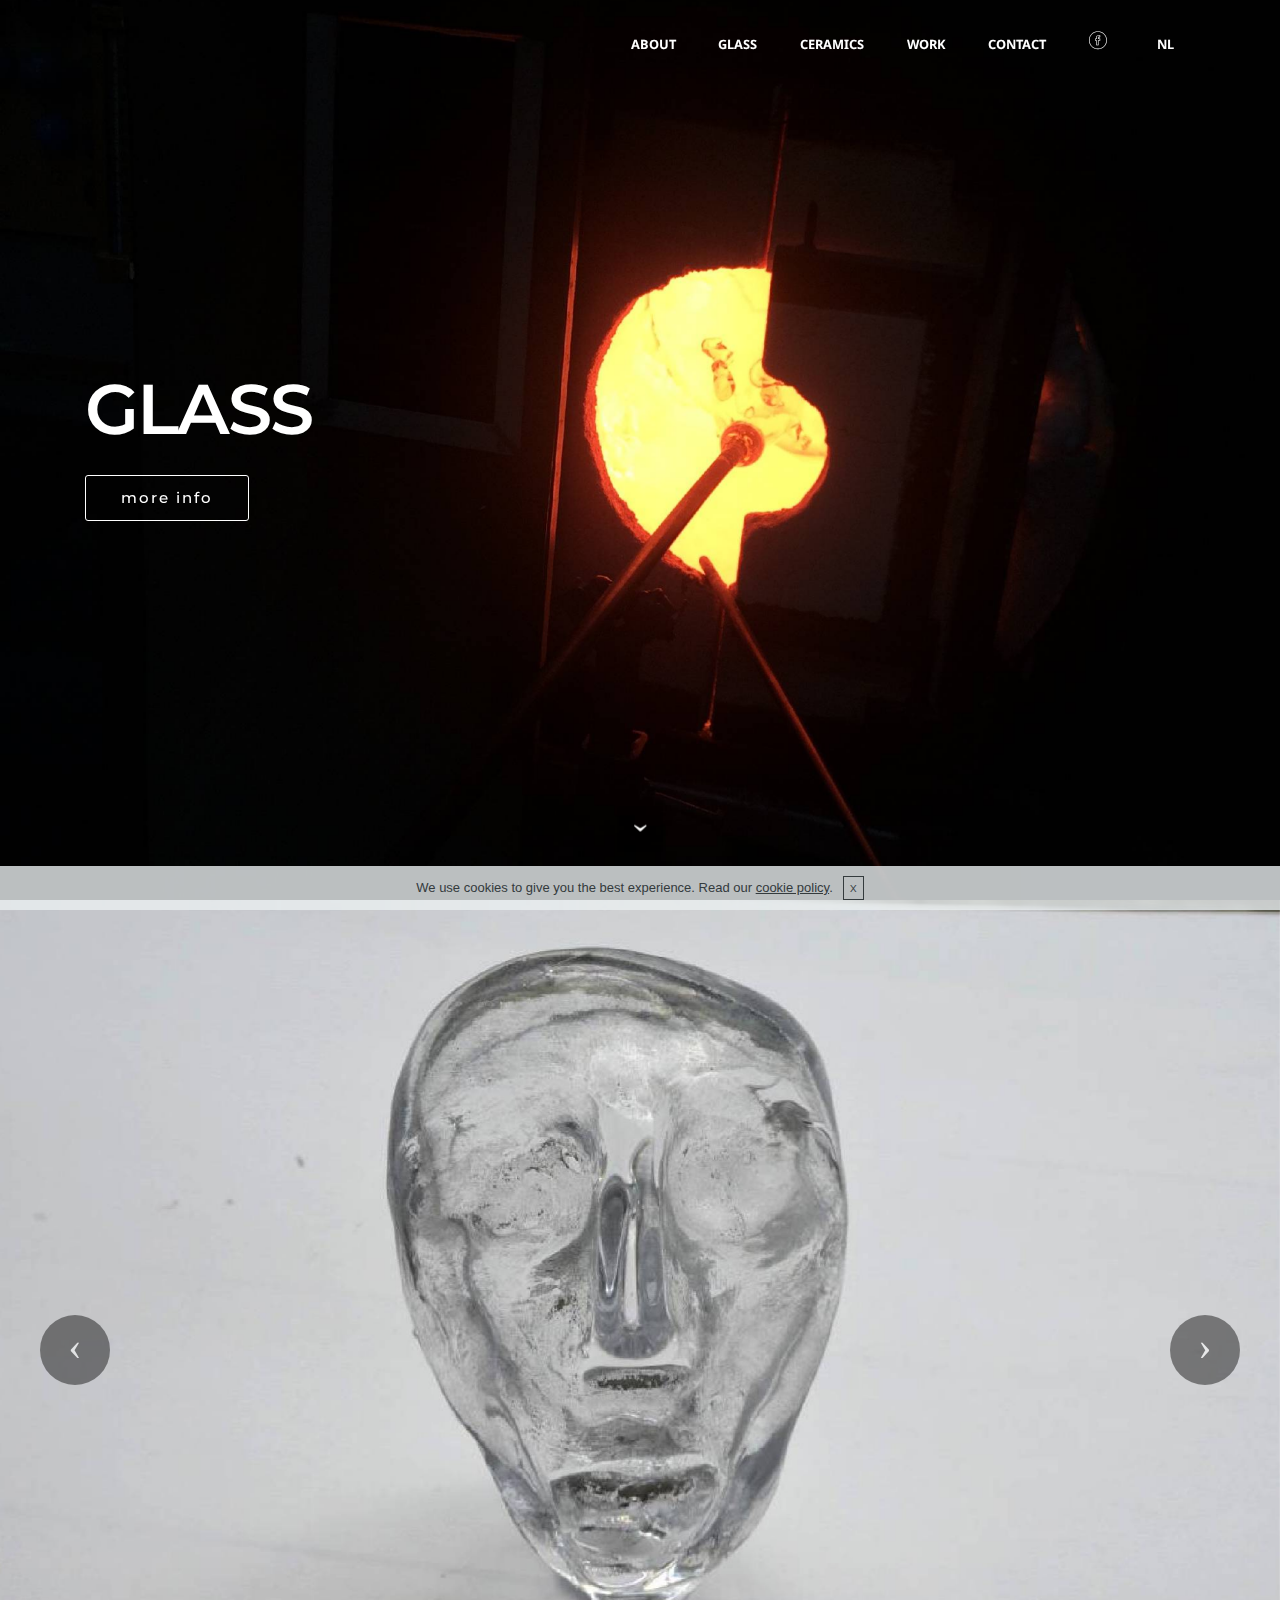
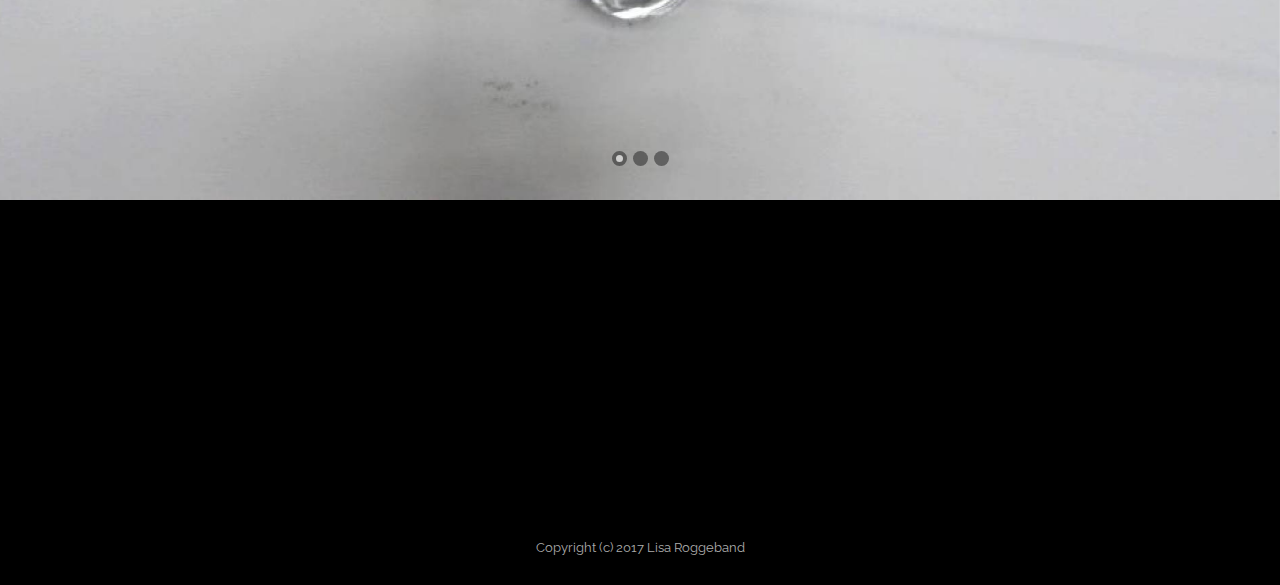
==== page1.html @ c5ff2f6d "create github pages" ====
<!DOCTYPE html>
<html>
<head>
  <!-- Site made with Mobirise Website Builder v3.12.1, https://mobirise.com -->
  <meta charset="UTF-8">
  <meta http-equiv="X-UA-Compatible" content="IE=edge">
  <meta name="generator" content="Mobirise v3.12.1, mobirise.com">
  <meta name="viewport" content="width=device-width, initial-scale=1">
  <link rel="shortcut icon" href="assets/images/logo-v12.png" type="image/x-icon">
  <meta name="description" content="GLASS , GLASBLOWN , MOUTHBLOW , HOT GLAS , COLD GLAS">
  <title>GLASS</title>
  <link rel="stylesheet" href="https://fonts.googleapis.com/css?family=Lora:400,700,400italic,700italic&amp;subset=latin">
  <link rel="stylesheet" href="https://fonts.googleapis.com/css?family=Montserrat:400,700">
  <link rel="stylesheet" href="https://fonts.googleapis.com/css?family=Raleway:100,100i,200,200i,300,300i,400,400i,500,500i,600,600i,700,700i,800,800i,900,900i">
  <link rel="stylesheet" href="assets/bootstrap-material-design-font/css/material.css">
  <link rel="stylesheet" href="assets/et-line-font-plugin/style.css">
  <link rel="stylesheet" href="assets/tether/tether.min.css">
  <link rel="stylesheet" href="assets/bootstrap/css/bootstrap.min.css">
  <link rel="stylesheet" href="assets/dropdown/css/style.css">
  <link rel="stylesheet" href="assets/animate.css/animate.min.css">
  <link rel="stylesheet" href="assets/socicon/css/styles.css">
  <link rel="stylesheet" href="assets/theme/css/style.css">
  <link rel="stylesheet" href="assets/mobirise/css/mbr-additional.css" type="text/css">
  
  
  
</head>
<body>

<!-- Google Analytics -->
<script>
  (function(i,s,o,g,r,a,m){i['GoogleAnalyticsObject']=r;i[r]=i[r]||function(){
  (i[r].q=i[r].q||[]).push(arguments)},i[r].l=1*new Date();a=s.createElement(o),
  m=s.getElementsByTagName(o)[0];a.async=1;a.src=g;m.parentNode.insertBefore(a,m)
  })(window,document,'script','https://www.google-analytics.com/analytics.js','ga');

  ga('create', 'UA-92955575-1', 'auto');
  ga('send', 'pageview');

</script>
<!-- /Google Analytics -->


<section id="menu-3">

    <nav class="navbar navbar-dropdown bg-color transparent navbar-fixed-top">
        <div class="container">

            <div class="mbr-table">
                
                <div class="mbr-table-cell">

                    <button class="navbar-toggler pull-xs-right hidden-md-up" type="button" data-toggle="collapse" data-target="#exCollapsingNavbar">
                        <div class="hamburger-icon"></div>
                    </button>

                    <ul class="nav-dropdown collapse pull-xs-right nav navbar-nav navbar-toggleable-sm" id="exCollapsingNavbar"><li class="nav-item"><a class="nav-link link" href="index.html">ABOUT</a></li><li class="nav-item"><a class="nav-link link" href="page1.html" aria-expanded="false">GLASS</a></li><li class="nav-item"><a class="nav-link link" href="page2.html" aria-expanded="false">CERAMICS</a></li><li class="nav-item"><a class="nav-link link" href="page3.html" aria-expanded="false">WORK</a></li><li class="nav-item"><a class="nav-link link" href="index.html#form1-2" aria-expanded="false">CONTACT</a></li><li class="nav-item"><a class="nav-link link" href="https://www.facebook.com/LisaRoggebandSculptures/" aria-expanded="false" target="_blank"><span class="etl-icon icon-facebook mbr-iconfont mbr-iconfont-btn"></span></a></li><li class="nav-item"><a class="nav-link link" href="https://lisarog.github.io/site07/page2.html" aria-expanded="false">NL</a></li></ul>
                    <button hidden="" class="navbar-toggler navbar-close" type="button" data-toggle="collapse" data-target="#exCollapsingNavbar">
                        <div class="close-icon"></div>
                    </button>

                </div>
            </div>

        </div>
    </nav>

</section>

<section class="engine"><a rel="external" href="https://mobirise.com">https://mobirise.com/</a></section><section class="mbr-section mbr-section-hero mbr-section-full mbr-parallax-background mbr-section-with-arrow mbr-after-navbar" id="header1-l" style="background-image: url(assets/images/img-2000x2666.jpg);">

    

    <div class="mbr-table-cell">

        <div class="container">
            <div class="row">
                <div class="mbr-section col-md-10">

                    <h1 class="mbr-section-title display-1">GLASS</h1>
                    
                    <div class="mbr-section-btn"> <a class="btn btn-lg btn-white btn-white-outline" href="page1.html#slider3-q">more info<br></a></div>
                </div>
            </div>
        </div>
    </div>

    <div class="mbr-arrow mbr-arrow-floating" aria-hidden="true"><a href="#slider3-q"><i class="mbr-arrow-icon"></i></a></div>

</section>

<section class="mbr-slider mbr-section mbr-section__container carousel slide mbr-section-nopadding" data-ride="carousel" data-keyboard="false" data-wrap="true" data-pause="false" data-interval="5000" id="slider3-q">
    <div>
        <div>
            <div>
                <ol class="carousel-indicators">
                    <li data-app-prevent-settings="" data-target="#slider3-q" data-slide-to="0" class="active"></li><li data-app-prevent-settings="" data-target="#slider3-q" class="" data-slide-to="1"></li><li data-app-prevent-settings="" data-target="#slider3-q" data-slide-to="2"></li>
                </ol>
                <div class="carousel-inner" role="listbox">
                    <div class="mbr-section mbr-section-hero carousel-item dark center mbr-section-full active" data-bg-video-slide="false" style="background-image: url(assets/images/lisa-roggeband-7-1089x722-2000x1325.jpg);">
                        <div class="mbr-table-cell">
                            
                            <div class="container-slide container">
                                
                                <div class="row">
                                    <div class="col-md-8 col-md-offset-1">
                                        
                                        

                                        
                                    </div>
                                </div>
                            </div>
                        </div>
                    </div><div class="mbr-section mbr-section-hero carousel-item dark center mbr-section-full" data-bg-video-slide="false" style="background-image: url(assets/images/lisa-roggeband-9-1089x722-2000x1325.jpg);">
                        <div class="mbr-table-cell">
                            
                            <div class="container-slide container">
                                
                                <div class="row">
                                    <div class="col-md-8 col-md-offset-1">
                                        
                                        

                                        
                                    </div>
                                </div>
                            </div>
                        </div>
                    </div><div class="mbr-section mbr-section-hero carousel-item dark center mbr-section-full" data-bg-video-slide="false" style="background-image: url(assets/images/lisa-roggeband-8-1089x722-2000x1325.jpg);">
                        <div class="mbr-table-cell">
                            
                            <div class="container-slide container">
                                
                                <div class="row">
                                    <div class="col-md-8 col-md-offset-1">
                                        
                                        

                                        
                                    </div>
                                </div>
                            </div>
                        </div>
                    </div>
                </div>

                <a data-app-prevent-settings="" class="left carousel-control" role="button" data-slide="prev" href="#slider3-q">
                    <span class="icon-prev" aria-hidden="true"></span>
                    <span class="sr-only">Previous</span>
                </a>
                <a data-app-prevent-settings="" class="right carousel-control" role="button" data-slide="next" href="#slider3-q">
                    <span class="icon-next" aria-hidden="true"></span>
                    <span class="sr-only">Next</span>
                </a>
            </div>
        </div>
    </div>
</section>

<section class="mbr-section mbr-section-md-padding" id="social-buttons3-s" style="background-color: rgb(0, 0, 0); padding-top: 90px; padding-bottom: 90px;">
    
    <div class="container">
        <div class="row">
            <div class="col-md-8 col-md-offset-2 text-xs-center">
                <h3 class="mbr-section-title display-2">SHARE THIS PAGE!</h3>
                <div>

                  <div class="mbr-social-likes" data-counters="false">
                    <span class="btn btn-social facebook" title="Share link on Facebook">
                        <i class="socicon socicon-facebook"></i>
                    </span>
                    <span class="btn btn-social twitter" title="Share link on Twitter">
                        <i class="socicon socicon-twitter"></i>
                    </span>
                    <span class="btn btn-social plusone" title="Share link on Google+">
                        <i class="socicon socicon-googleplus"></i>
                    </span>
                    
                    
                  </div>

                </div>
            </div>
        </div>
    </div>
</section>

<footer class="mbr-small-footer mbr-section mbr-section-nopadding" id="footer1-12" style="background-color: rgb(0, 0, 0); padding-top: 1.75rem; padding-bottom: 1.75rem;">
    
    <div class="container">
        <p class="text-xs-center">Copyright (c) 2017 Lisa Roggeband</p>
    </div>
</footer>


  <script src="assets/web/assets/jquery/jquery.min.js"></script>
  <script src="assets/tether/tether.min.js"></script>
  <script src="assets/bootstrap/js/bootstrap.min.js"></script>
  <script src="assets/smooth-scroll/smooth-scroll.js"></script>
  <script src="assets/cookies-alert-plugin/cookies-alert-core.js"></script>
  <script src="assets/cookies-alert-plugin/cookies-alert-script.js"></script>
  <script src="assets/dropdown/js/script.min.js"></script>
  <script src="assets/touch-swipe/jquery.touch-swipe.min.js"></script>
  <script src="assets/viewport-checker/jquery.viewportchecker.js"></script>
  <script src="assets/jarallax/jarallax.js"></script>
  <script src="assets/bootstrap-carousel-swipe/bootstrap-carousel-swipe.js"></script>
  <script src="assets/social-likes/social-likes.js"></script>
  <script src="assets/theme/js/script.js"></script>
  
  
  <input name="animation" type="hidden">
  <input name="cookieData" type="hidden" data-cookie-text="We use cookies to give you the best experience. Read our <a href='privacy.html'>cookie policy</a>.">
  </body>
</html>
---- assets/bootstrap-material-design-font/css/material.css ----
@font-face {
  font-family: 'Material-Design-Icons';
  src: url('../fonts/Material-Design-Icons.eot?3ocs8m');
  src: url('../fonts/Material-Design-Icons.eot?#iefix3ocs8m') format('embedded-opentype'), url('../fonts/Material-Design-Icons.woff?3ocs8m') format('woff'), url('../fonts/Material-Design-Icons.ttf?3ocs8m') format('truetype'), url('../fonts/Material-Design-Icons.svg?3ocs8m#Material-Design-Icons') format('svg');
  font-weight: normal;
  font-style: normal;
}
[class^="mdi-"],
[class*="mdi-"] {
  speak: none;
  display: inline-block;
  font-style: normal;
  font-variant:normal;
  font-weight:normal;
  /*font-size:24px;*/
  line-height:1;
  font-family:'Material-Design-Icons' !important;
  text-rendering: auto;
  
  -webkit-font-smoothing: antialiased;
  -moz-osx-font-smoothing: grayscale;
  -webkit-transform: translate(0, 0);
      -ms-transform: translate(0, 0);
          transform: translate(0, 0);
}
[class^="mdi-"]:before,
[class*="mdi-"]:before {
  display: inline-block;
  speak: none;
  text-decoration: inherit;
}
[class^="mdi-"].pull-left,
[class*="mdi-"].pull-left {
  margin-right: .3em;
}
[class^="mdi-"].pull-right,
[class*="mdi-"].pull-right {
  margin-left: .3em;
}
[class^="mdi-"].mdi-lg:before,
[class*="mdi-"].mdi-lg:before,
[class^="mdi-"].mdi-lg:after,
[class*="mdi-"].mdi-lg:after {
  font-size: 1.33333333em;
  line-height: 0.75em;
  vertical-align: -15%;
}
[class^="mdi-"].mdi-2x:before,
[class*="mdi-"].mdi-2x:before,
[class^="mdi-"].mdi-2x:after,
[class*="mdi-"].mdi-2x:after {
  font-size: 2em;
}
[class^="mdi-"].mdi-3x:before,
[class*="mdi-"].mdi-3x:before,
[class^="mdi-"].mdi-3x:after,
[class*="mdi-"].mdi-3x:after {
  font-size: 3em;
}
[class^="mdi-"].mdi-4x:before,
[class*="mdi-"].mdi-4x:before,
[class^="mdi-"].mdi-4x:after,
[class*="mdi-"].mdi-4x:after {
  font-size: 4em;
}
[class^="mdi-"].mdi-5x:before,
[class*="mdi-"].mdi-5x:before,
[class^="mdi-"].mdi-5x:after,
[class*="mdi-"].mdi-5x:after {
  font-size: 5em;
}
[class^="mdi-device-signal-cellular-"]:after,
[class^="mdi-device-battery-"]:after,
[class^="mdi-device-battery-charging-"]:after,
[class^="mdi-device-signal-cellular-connected-no-internet-"]:after,
[class^="mdi-device-signal-wifi-"]:after,
[class^="mdi-device-signal-wifi-statusbar-not-connected"]:after,
.mdi-device-network-wifi:after {
  opacity: .3;
  position: absolute;
  left: 0;
  top: 0;
  z-index: 1;
  display: inline-block;
  speak: none;
  text-decoration: inherit;
}
[class^="mdi-device-signal-cellular-"]:after {
  content: "\e758";
}
[class^="mdi-device-battery-"]:after {
  content: "\e735";
}
[class^="mdi-device-battery-charging-"]:after {
  content: "\e733";
}
[class^="mdi-device-signal-cellular-connected-no-internet-"]:after {
  content: "\e75d";
}
[class^="mdi-device-signal-wifi-"]:after,
.mdi-device-network-wifi:after {
  content: "\e765";
}
[class^="mdi-device-signal-wifi-statusbasr-not-connected"]:after {
  content: "\e8f7";
}
.mdi-device-signal-cellular-off:after,
.mdi-device-signal-cellular-null:after,
.mdi-device-signal-cellular-no-sim:after,
.mdi-device-signal-wifi-off:after,
.mdi-device-signal-wifi-4-bar:after,
.mdi-device-signal-cellular-4-bar:after,
.mdi-device-battery-alert:after,
.mdi-device-signal-cellular-connected-no-internet-4-bar:after,
.mdi-device-battery-std:after,
.mdi-device-battery-full .mdi-device-battery-unknown:after {
  content: "";
}
.mdi-fw {
  width: 1.28571429em;
  text-align: center;
}
.mdi-ul {
  padding-left: 0;
  margin-left: 2.14285714em;
  list-style-type: none;
}
.mdi-ul > li {
  position: relative;
}
.mdi-li {
  position: absolute;
  left: -2.14285714em;
  width: 2.14285714em;
  top: 0.14285714em;
  text-align: center;
}
.mdi-li.mdi-lg {
  left: -1.85714286em;
}
.mdi-border {
  padding: .2em .25em .15em;
  border: solid 0.08em #eeeeee;
  border-radius: .1em;
}
.mdi-spin {
  -webkit-animation: mdi-spin 2s infinite linear;
  animation: mdi-spin 2s infinite linear;
  -webkit-transform-origin: 50% 50%;
  -ms-transform-origin: 50% 50%;
      transform-origin: 50% 50%;
}
.mdi-pulse {
  -webkit-animation: mdi-spin 1s steps(8) infinite;
  animation: mdi-spin 1s steps(8) infinite;
  -webkit-transform-origin: 50% 50%;
  -ms-transform-origin: 50% 50%;
      transform-origin: 50% 50%;
}
@-webkit-keyframes mdi-spin {
  0% {
    -webkit-transform: rotate(0deg);
    transform: rotate(0deg);
  }
  100% {
    -webkit-transform: rotate(359deg);
    transform: rotate(359deg);
  }
}
@keyframes mdi-spin {
  0% {
    -webkit-transform: rotate(0deg);
    transform: rotate(0deg);
  }
  100% {
    -webkit-transform: rotate(359deg);
    transform: rotate(359deg);
  }
}
.mdi-rotate-90 {
  filter: progid:DXImageTransform.Microsoft.BasicImage(rotation=1);
  -webkit-transform: rotate(90deg);
  -ms-transform: rotate(90deg);
  transform: rotate(90deg);
}
.mdi-rotate-180 {
  filter: progid:DXImageTransform.Microsoft.BasicImage(rotation=2);
  -webkit-transform: rotate(180deg);
  -ms-transform: rotate(180deg);
  transform: rotate(180deg);
}
.mdi-rotate-270 {
  filter: progid:DXImageTransform.Microsoft.BasicImage(rotation=3);
  -webkit-transform: rotate(270deg);
  -ms-transform: rotate(270deg);
  transform: rotate(270deg);
}
.mdi-flip-horizontal {
  filter: progid:DXImageTransform.Microsoft.BasicImage(rotation=0, mirror=1);
  -webkit-transform: scale(-1, 1);
  -ms-transform: scale(-1, 1);
  transform: scale(-1, 1);
}
.mdi-flip-vertical {
  filter: progid:DXImageTransform.Microsoft.BasicImage(rotation=2, mirror=1);
  -webkit-transform: scale(1, -1);
  -ms-transform: scale(1, -1);
  transform: scale(1, -1);
}
:root .mdi-rotate-90,
:root .mdi-rotate-180,
:root .mdi-rotate-270,
:root .mdi-flip-horizontal,
:root .mdi-flip-vertical {
  -webkit-filter: none;
          filter: none;
}
.mdi-stack {
  position: relative;
  display: inline-block;
  width: 2em;
  height: 2em;
  line-height: 2em;
  vertical-align: middle;
}
.mdi-stack-1x,
.mdi-stack-2x {
  position: absolute;
  left: 0;
  width: 100%;
  text-align: center;
}
.mdi-stack-1x {
  line-height: inherit;
}
.mdi-stack-2x {
  font-size: 2em;
}
.mdi-inverse {
  color: #ffffff;
}
/* Start Icons */
.mdi-action-3d-rotation:before {
  content: "\e600";
}
.mdi-action-accessibility:before {
  content: "\e601";
}
.mdi-action-account-balance-wallet:before {
  content: "\e602";
}
.mdi-action-account-balance:before {
  content: "\e603";
}
.mdi-action-account-box:before {
  content: "\e604";
}
.mdi-action-account-child:before {
  content: "\e605";
}
.mdi-action-account-circle:before {
  content: "\e606";
}
.mdi-action-add-shopping-cart:before {
  content: "\e607";
}
.mdi-action-alarm-add:before {
  content: "\e608";
}
.mdi-action-alarm-off:before {
  content: "\e609";
}
.mdi-action-alarm-on:before {
  content: "\e60a";
}
.mdi-action-alarm:before {
  content: "\e60b";
}
.mdi-action-android:before {
  content: "\e60c";
}
.mdi-action-announcement:before {
  content: "\e60d";
}
.mdi-action-aspect-ratio:before {
  content: "\e60e";
}
.mdi-action-assessment:before {
  content: "\e60f";
}
.mdi-action-assignment-ind:before {
  content: "\e610";
}
.mdi-action-assignment-late:before {
  content: "\e611";
}
.mdi-action-assignment-return:before {
  content: "\e612";
}
.mdi-action-assignment-returned:before {
  content: "\e613";
}
.mdi-action-assignment-turned-in:before {
  content: "\e614";
}
.mdi-action-assignment:before {
  content: "\e615";
}
.mdi-action-autorenew:before {
  content: "\e616";
}
.mdi-action-backup:before {
  content: "\e617";
}
.mdi-action-book:before {
  content: "\e618";
}
.mdi-action-bookmark-outline:before {
  content: "\e619";
}
.mdi-action-bookmark:before {
  content: "\e61a";
}
.mdi-action-bug-report:before {
  content: "\e61b";
}
.mdi-action-cached:before {
  content: "\e61c";
}
.mdi-action-check-circle:before {
  content: "\e61d";
}
.mdi-action-class:before {
  content: "\e61e";
}
.mdi-action-credit-card:before {
  content: "\e61f";
}
.mdi-action-dashboard:before {
  content: "\e620";
}
.mdi-action-delete:before {
  content: "\e621";
}
.mdi-action-description:before {
  content: "\e622";
}
.mdi-action-dns:before {
  content: "\e623";
}
.mdi-action-done-all:before {
  content: "\e624";
}
.mdi-action-done:before {
  content: "\e625";
}
.mdi-action-event:before {
  content: "\e626";
}
.mdi-action-exit-to-app:before {
  content: "\e627";
}
.mdi-action-explore:before {
  content: "\e628";
}
.mdi-action-extension:before {
  content: "\e629";
}
.mdi-action-face-unlock:before {
  content: "\e62a";
}
.mdi-action-favorite-outline:before {
  content: "\e62b";
}
.mdi-action-favorite:before {
  content: "\e62c";
}
.mdi-action-find-in-page:before {
  content: "\e62d";
}
.mdi-action-find-replace:before {
  content: "\e62e";
}
.mdi-action-flip-to-back:before {
  content: "\e62f";
}
.mdi-action-flip-to-front:before {
  content: "\e630";
}
.mdi-action-get-app:before {
  content: "\e631";
}
.mdi-action-grade:before {
  content: "\e632";
}
.mdi-action-group-work:before {
  content: "\e633";
}
.mdi-action-help:before {
  content: "\e634";
}
.mdi-action-highlight-remove:before {
  content: "\e635";
}
.mdi-action-history:before {
  content: "\e636";
}
.mdi-action-home:before {
  content: "\e637";
}
.mdi-action-https:before {
  content: "\e638";
}
.mdi-action-info-outline:before {
  content: "\e639";
}
.mdi-action-info:before {
  content: "\e63a";
}
.mdi-action-input:before {
  content: "\e63b";
}
.mdi-action-invert-colors:before {
  content: "\e63c";
}
.mdi-action-label-outline:before {
  content: "\e63d";
}
.mdi-action-label:before {
  content: "\e63e";
}
.mdi-action-language:before {
  content: "\e63f";
}
.mdi-action-launch:before {
  content: "\e640";
}
.mdi-action-list:before {
  content: "\e641";
}
.mdi-action-lock-open:before {
  content: "\e642";
}
.mdi-action-lock-outline:before {
  content: "\e643";
}
.mdi-action-lock:before {
  content: "\e644";
}
.mdi-action-loyalty:before {
  content: "\e645";
}
.mdi-action-markunread-mailbox:before {
  content: "\e646";
}
.mdi-action-note-add:before {
  content: "\e647";
}
.mdi-action-open-in-browser:before {
  content: "\e648";
}
.mdi-action-open-in-new:before {
  content: "\e649";
}
.mdi-action-open-with:before {
  content: "\e64a";
}
.mdi-action-pageview:before {
  content: "\e64b";
}
.mdi-action-payment:before {
  content: "\e64c";
}
.mdi-action-perm-camera-mic:before {
  content: "\e64d";
}
.mdi-action-perm-contact-cal:before {
  content: "\e64e";
}
.mdi-action-perm-data-setting:before {
  content: "\e64f";
}
.mdi-action-perm-device-info:before {
  content: "\e650";
}
.mdi-action-perm-identity:before {
  content: "\e651";
}
.mdi-action-perm-media:before {
  content: "\e652";
}
.mdi-action-perm-phone-msg:before {
  content: "\e653";
}
.mdi-action-perm-scan-wifi:before {
  content: "\e654";
}
.mdi-action-picture-in-picture:before {
  content: "\e655";
}
.mdi-action-polymer:before {
  content: "\e656";
}
.mdi-action-print:before {
  content: "\e657";
}
.mdi-action-query-builder:before {
  content: "\e658";
}
.mdi-action-question-answer:before {
  content: "\e659";
}
.mdi-action-receipt:before {
  content: "\e65a";
}
.mdi-action-redeem:before {
  content: "\e65b";
}
.mdi-action-reorder:before {
  content: "\e65c";
}
.mdi-action-report-problem:before {
  content: "\e65d";
}
.mdi-action-restore:before {
  content: "\e65e";
}
.mdi-action-room:before {
  content: "\e65f";
}
.mdi-action-schedule:before {
  content: "\e660";
}
.mdi-action-search:before {
  content: "\e661";
}
.mdi-action-settings-applications:before {
  content: "\e662";
}
.mdi-action-settings-backup-restore:before {
  content: "\e663";
}
.mdi-action-settings-bluetooth:before {
  content: "\e664";
}
.mdi-action-settings-cell:before {
  content: "\e665";
}
.mdi-action-settings-display:before {
  content: "\e666";
}
.mdi-action-settings-ethernet:before {
  content: "\e667";
}
.mdi-action-settings-input-antenna:before {
  content: "\e668";
}
.mdi-action-settings-input-component:before {
  content: "\e669";
}
.mdi-action-settings-input-composite:before {
  content: "\e66a";
}
.mdi-action-settings-input-hdmi:before {
  content: "\e66b";
}
.mdi-action-settings-input-svideo:before {
  content: "\e66c";
}
.mdi-action-settings-overscan:before {
  content: "\e66d";
}
.mdi-action-settings-phone:before {
  content: "\e66e";
}
.mdi-action-settings-power:before {
  content: "\e66f";
}
.mdi-action-settings-remote:before {
  content: "\e670";
}
.mdi-action-settings-voice:before {
  content: "\e671";
}
.mdi-action-settings:before {
  content: "\e672";
}
.mdi-action-shop-two:before {
  content: "\e673";
}
.mdi-action-shop:before {
  content: "\e674";
}
.mdi-action-shopping-basket:before {
  content: "\e675";
}
.mdi-action-shopping-cart:before {
  content: "\e676";
}
.mdi-action-speaker-notes:before {
  content: "\e677";
}
.mdi-action-spellcheck:before {
  content: "\e678";
}
.mdi-action-star-rate:before {
  content: "\e679";
}
.mdi-action-stars:before {
  content: "\e67a";
}
.mdi-action-store:before {
  content: "\e67b";
}
.mdi-action-subject:before {
  content: "\e67c";
}
.mdi-action-supervisor-account:before {
  content: "\e67d";
}
.mdi-action-swap-horiz:before {
  content: "\e67e";
}
.mdi-action-swap-vert-circle:before {
  content: "\e67f";
}
.mdi-action-swap-vert:before {
  content: "\e680";
}
.mdi-action-system-update-tv:before {
  content: "\e681";
}
.mdi-action-tab-unselected:before {
  content: "\e682";
}
.mdi-action-tab:before {
  content: "\e683";
}
.mdi-action-theaters:before {
  content: "\e684";
}
.mdi-action-thumb-down:before {
  content: "\e685";
}
.mdi-action-thumb-up:before {
  content: "\e686";
}
.mdi-action-thumbs-up-down:before {
  content: "\e687";
}
.mdi-action-toc:before {
  content: "\e688";
}
.mdi-action-today:before {
  content: "\e689";
}
.mdi-action-track-changes:before {
  content: "\e68a";
}
.mdi-action-translate:before {
  content: "\e68b";
}
.mdi-action-trending-down:before {
  content: "\e68c";
}
.mdi-action-trending-neutral:before {
  content: "\e68d";
}
.mdi-action-trending-up:before {
  content: "\e68e";
}
.mdi-action-turned-in-not:before {
  content: "\e68f";
}
.mdi-action-turned-in:before {
  content: "\e690";
}
.mdi-action-verified-user:before {
  content: "\e691";
}
.mdi-action-view-agenda:before {
  content: "\e692";
}
.mdi-action-view-array:before {
  content: "\e693";
}
.mdi-action-view-carousel:before {
  content: "\e694";
}
.mdi-action-view-column:before {
  content: "\e695";
}
.mdi-action-view-day:before {
  content: "\e696";
}
.mdi-action-view-headline:before {
  content: "\e697";
}
.mdi-action-view-list:before {
  content: "\e698";
}
.mdi-action-view-module:before {
  content: "\e699";
}
.mdi-action-view-quilt:before {
  content: "\e69a";
}
.mdi-action-view-stream:before {
  content: "\e69b";
}
.mdi-action-view-week:before {
  content: "\e69c";
}
.mdi-action-visibility-off:before {
  content: "\e69d";
}
.mdi-action-visibility:before {
  content: "\e69e";
}
.mdi-action-wallet-giftcard:before {
  content: "\e69f";
}
.mdi-action-wallet-membership:before {
  content: "\e6a0";
}
.mdi-action-wallet-travel:before {
  content: "\e6a1";
}
.mdi-action-work:before {
  content: "\e6a2";
}
.mdi-alert-error:before {
  content: "\e6a3";
}
.mdi-alert-warning:before {
  content: "\e6a4";
}
.mdi-av-album:before {
  content: "\e6a5";
}
.mdi-av-closed-caption:before {
  content: "\e6a6";
}
.mdi-av-equalizer:before {
  content: "\e6a7";
}
.mdi-av-explicit:before {
  content: "\e6a8";
}
.mdi-av-fast-forward:before {
  content: "\e6a9";
}
.mdi-av-fast-rewind:before {
  content: "\e6aa";
}
.mdi-av-games:before {
  content: "\e6ab";
}
.mdi-av-hearing:before {
  content: "\e6ac";
}
.mdi-av-high-quality:before {
  content: "\e6ad";
}
.mdi-av-loop:before {
  content: "\e6ae";
}
.mdi-av-mic-none:before {
  content: "\e6af";
}
.mdi-av-mic-off:before {
  content: "\e6b0";
}
.mdi-av-mic:before {
  content: "\e6b1";
}
.mdi-av-movie:before {
  content: "\e6b2";
}
.mdi-av-my-library-add:before {
  content: "\e6b3";
}
.mdi-av-my-library-books:before {
  content: "\e6b4";
}
.mdi-av-my-library-music:before {
  content: "\e6b5";
}
.mdi-av-new-releases:before {
  content: "\e6b6";
}
.mdi-av-not-interested:before {
  content: "\e6b7";
}
.mdi-av-pause-circle-fill:before {
  content: "\e6b8";
}
.mdi-av-pause-circle-outline:before {
  content: "\e6b9";
}
.mdi-av-pause:before {
  content: "\e6ba";
}
.mdi-av-play-arrow:before {
  content: "\e6bb";
}
.mdi-av-play-circle-fill:before {
  content: "\e6bc";
}
.mdi-av-play-circle-outline:before {
  content: "\e6bd";
}
.mdi-av-play-shopping-bag:before {
  content: "\e6be";
}
.mdi-av-playlist-add:before {
  content: "\e6bf";
}
.mdi-av-queue-music:before {
  content: "\e6c0";
}
.mdi-av-queue:before {
  content: "\e6c1";
}
.mdi-av-radio:before {
  content: "\e6c2";
}
.mdi-av-recent-actors:before {
  content: "\e6c3";
}
.mdi-av-repeat-one:before {
  content: "\e6c4";
}
.mdi-av-repeat:before {
  content: "\e6c5";
}
.mdi-av-replay:before {
  content: "\e6c6";
}
.mdi-av-shuffle:before {
  content: "\e6c7";
}
.mdi-av-skip-next:before {
  content: "\e6c8";
}
.mdi-av-skip-previous:before {
  content: "\e6c9";
}
.mdi-av-snooze:before {
  content: "\e6ca";
}
.mdi-av-stop:before {
  content: "\e6cb";
}
.mdi-av-subtitles:before {
  content: "\e6cc";
}
.mdi-av-surround-sound:before {
  content: "\e6cd";
}
.mdi-av-timer:before {
  content: "\e6ce";
}
.mdi-av-video-collection:before {
  content: "\e6cf";
}
.mdi-av-videocam-off:before {
  content: "\e6d0";
}
.mdi-av-videocam:before {
  content: "\e6d1";
}
.mdi-av-volume-down:before {
  content: "\e6d2";
}
.mdi-av-volume-mute:before {
  content: "\e6d3";
}
.mdi-av-volume-off:before {
  content: "\e6d4";
}
.mdi-av-volume-up:before {
  content: "\e6d5";
}
.mdi-av-web:before {
  content: "\e6d6";
}
.mdi-communication-business:before {
  content: "\e6d7";
}
.mdi-communication-call-end:before {
  content: "\e6d8";
}
.mdi-communication-call-made:before {
  content: "\e6d9";
}
.mdi-communication-call-merge:before {
  content: "\e6da";
}
.mdi-communication-call-missed:before {
  content: "\e6db";
}
.mdi-communication-call-received:before {
  content: "\e6dc";
}
.mdi-communication-call-split:before {
  content: "\e6dd";
}
.mdi-communication-call:before {
  content: "\e6de";
}
.mdi-communication-chat:before {
  content: "\e6df";
}
.mdi-communication-clear-all:before {
  content: "\e6e0";
}
.mdi-communication-comment:before {
  content: "\e6e1";
}
.mdi-communication-contacts:before {
  content: "\e6e2";
}
.mdi-communication-dialer-sip:before {
  content: "\e6e3";
}
.mdi-communication-dialpad:before {
  content: "\e6e4";
}
.mdi-communication-dnd-on:before {
  content: "\e6e5";
}
.mdi-communication-email:before {
  content: "\e6e6";
}
.mdi-communication-forum:before {
  content: "\e6e7";
}
.mdi-communication-import-export:before {
  content: "\e6e8";
}
.mdi-communication-invert-colors-off:before {
  content: "\e6e9";
}
.mdi-communication-invert-colors-on:before {
  content: "\e6ea";
}
.mdi-communication-live-help:before {
  content: "\e6eb";
}
.mdi-communication-location-off:before {
  content: "\e6ec";
}
.mdi-communication-location-on:before {
  content: "\e6ed";
}
.mdi-communication-message:before {
  content: "\e6ee";
}
.mdi-communication-messenger:before {
  content: "\e6ef";
}
.mdi-communication-no-sim:before {
  content: "\e6f0";
}
.mdi-communication-phone:before {
  content: "\e6f1";
}
.mdi-communication-portable-wifi-off:before {
  content: "\e6f2";
}
.mdi-communication-quick-contacts-dialer:before {
  content: "\e6f3";
}
.mdi-communication-quick-contacts-mail:before {
  content: "\e6f4";
}
.mdi-communication-ring-volume:before {
  content: "\e6f5";
}
.mdi-communication-stay-current-landscape:before {
  content: "\e6f6";
}
.mdi-communication-stay-current-portrait:before {
  content: "\e6f7";
}
.mdi-communication-stay-primary-landscape:before {
  content: "\e6f8";
}
.mdi-communication-stay-primary-portrait:before {
  content: "\e6f9";
}
.mdi-communication-swap-calls:before {
  content: "\e6fa";
}
.mdi-communication-textsms:before {
  content: "\e6fb";
}
.mdi-communication-voicemail:before {
  content: "\e6fc";
}
.mdi-communication-vpn-key:before {
  content: "\e6fd";
}
.mdi-content-add-box:before {
  content: "\e6fe";
}
.mdi-content-add-circle-outline:before {
  content: "\e6ff";
}
.mdi-content-add-circle:before {
  content: "\e700";
}
.mdi-content-add:before {
  content: "\e701";
}
.mdi-content-archive:before {
  content: "\e702";
}
.mdi-content-backspace:before {
  content: "\e703";
}
.mdi-content-block:before {
  content: "\e704";
}
.mdi-content-clear:before {
  content: "\e705";
}
.mdi-content-content-copy:before {
  content: "\e706";
}
.mdi-content-content-cut:before {
  content: "\e707";
}
.mdi-content-content-paste:before {
  content: "\e708";
}
.mdi-content-create:before {
  content: "\e709";
}
.mdi-content-drafts:before {
  content: "\e70a";
}
.mdi-content-filter-list:before {
  content: "\e70b";
}
.mdi-content-flag:before {
  content: "\e70c";
}
.mdi-content-forward:before {
  content: "\e70d";
}
.mdi-content-gesture:before {
  content: "\e70e";
}
.mdi-content-inbox:before {
  content: "\e70f";
}
.mdi-content-link:before {
  content: "\e710";
}
.mdi-content-mail:before {
  content: "\e711";
}
.mdi-content-markunread:before {
  content: "\e712";
}
.mdi-content-redo:before {
  content: "\e713";
}
.mdi-content-remove-circle-outline:before {
  content: "\e714";
}
.mdi-content-remove-circle:before {
  content: "\e715";
}
.mdi-content-remove:before {
  content: "\e716";
}
.mdi-content-reply-all:before {
  content: "\e717";
}
.mdi-content-reply:before {
  content: "\e718";
}
.mdi-content-report:before {
  content: "\e719";
}
.mdi-content-save:before {
  content: "\e71a";
}
.mdi-content-select-all:before {
  content: "\e71b";
}
.mdi-content-send:before {
  content: "\e71c";
}
.mdi-content-sort:before {
  content: "\e71d";
}
.mdi-content-text-format:before {
  content: "\e71e";
}
.mdi-content-undo:before {
  content: "\e71f";
}
.mdi-editor-attach-file:before {
  content: "\e776";
}
.mdi-editor-attach-money:before {
  content: "\e777";
}
.mdi-editor-border-all:before {
  content: "\e778";
}
.mdi-editor-border-bottom:before {
  content: "\e779";
}
.mdi-editor-border-clear:before {
  content: "\e77a";
}
.mdi-editor-border-color:before {
  content: "\e77b";
}
.mdi-editor-border-horizontal:before {
  content: "\e77c";
}
.mdi-editor-border-inner:before {
  content: "\e77d";
}
.mdi-editor-border-left:before {
  content: "\e77e";
}
.mdi-editor-border-outer:before {
  content: "\e77f";
}
.mdi-editor-border-right:before {
  content: "\e780";
}
.mdi-editor-border-style:before {
  content: "\e781";
}
.mdi-editor-border-top:before {
  content: "\e782";
}
.mdi-editor-border-vertical:before {
  content: "\e783";
}
.mdi-editor-format-align-center:before {
  content: "\e784";
}
.mdi-editor-format-align-justify:before {
  content: "\e785";
}
.mdi-editor-format-align-left:before {
  content: "\e786";
}
.mdi-editor-format-align-right:before {
  content: "\e787";
}
.mdi-editor-format-bold:before {
  content: "\e788";
}
.mdi-editor-format-clear:before {
  content: "\e789";
}
.mdi-editor-format-color-fill:before {
  content: "\e78a";
}
.mdi-editor-format-color-reset:before {
  content: "\e78b";
}
.mdi-editor-format-color-text:before {
  content: "\e78c";
}
.mdi-editor-format-indent-decrease:before {
  content: "\e78d";
}
.mdi-editor-format-indent-increase:before {
  content: "\e78e";
}
.mdi-editor-format-italic:before {
  content: "\e78f";
}
.mdi-editor-format-line-spacing:before {
  content: "\e790";
}
.mdi-editor-format-list-bulleted:before {
  content: "\e791";
}
.mdi-editor-format-list-numbered:before {
  content: "\e792";
}
.mdi-editor-format-paint:before {
  content: "\e793";
}
.mdi-editor-format-quote:before {
  content: "\e794";
}
.mdi-editor-format-size:before {
  content: "\e795";
}
.mdi-editor-format-strikethrough:before {
  content: "\e796";
}
.mdi-editor-format-textdirection-l-to-r:before {
  content: "\e797";
}
.mdi-editor-format-textdirection-r-to-l:before {
  content: "\e798";
}
.mdi-editor-format-underline:before {
  content: "\e799";
}
.mdi-editor-functions:before {
  content: "\e79a";
}
.mdi-editor-insert-chart:before {
  content: "\e79b";
}
.mdi-editor-insert-comment:before {
  content: "\e79c";
}
.mdi-editor-insert-drive-file:before {
  content: "\e79d";
}
.mdi-editor-insert-emoticon:before {
  content: "\e79e";
}
.mdi-editor-insert-invitation:before {
  content: "\e79f";
}
.mdi-editor-insert-link:before {
  content: "\e7a0";
}
.mdi-editor-insert-photo:before {
  content: "\e7a1";
}
.mdi-editor-merge-type:before {
  content: "\e7a2";
}
.mdi-editor-mode-comment:before {
  content: "\e7a3";
}
.mdi-editor-mode-edit:before {
  content: "\e7a4";
}
.mdi-editor-publish:before {
  content: "\e7a5";
}
.mdi-editor-vertical-align-bottom:before {
  content: "\e7a6";
}
.mdi-editor-vertical-align-center:before {
  content: "\e7a7";
}
.mdi-editor-vertical-align-top:before {
  content: "\e7a8";
}
.mdi-editor-wrap-text:before {
  content: "\e7a9";
}
.mdi-file-attachment:before {
  content: "\e7aa";
}
.mdi-file-cloud-circle:before {
  content: "\e7ab";
}
.mdi-file-cloud-done:before {
  content: "\e7ac";
}
.mdi-file-cloud-download:before {
  content: "\e7ad";
}
.mdi-file-cloud-off:before {
  content: "\e7ae";
}
.mdi-file-cloud-queue:before {
  content: "\e7af";
}
.mdi-file-cloud-upload:before {
  content: "\e7b0";
}
.mdi-file-cloud:before {
  content: "\e7b1";
}
.mdi-file-file-download:before {
  content: "\e7b2";
}
.mdi-file-file-upload:before {
  content: "\e7b3";
}
.mdi-file-folder-open:before {
  content: "\e7b4";
}
.mdi-file-folder-shared:before {
  content: "\e7b5";
}
.mdi-file-folder:before {
  content: "\e7b6";
}
.mdi-device-access-alarm:before {
  content: "\e720";
}
.mdi-device-access-alarms:before {
  content: "\e721";
}
.mdi-device-access-time:before {
  content: "\e722";
}
.mdi-device-add-alarm:before {
  content: "\e723";
}
.mdi-device-airplanemode-off:before {
  content: "\e724";
}
.mdi-device-airplanemode-on:before {
  content: "\e725";
}
.mdi-device-battery-20:before {
  content: "\e726";
}
.mdi-device-battery-30:before {
  content: "\e727";
}
.mdi-device-battery-50:before {
  content: "\e728";
}
.mdi-device-battery-60:before {
  content: "\e729";
}
.mdi-device-battery-80:before {
  content: "\e72a";
}
.mdi-device-battery-90:before {
  content: "\e72b";
}
.mdi-device-battery-alert:before {
  content: "\e72c";
}
.mdi-device-battery-charging-20:before {
  content: "\e72d";
}
.mdi-device-battery-charging-30:before {
  content: "\e72e";
}
.mdi-device-battery-charging-50:before {
  content: "\e72f";
}
.mdi-device-battery-charging-60:before {
  content: "\e730";
}
.mdi-device-battery-charging-80:before {
  content: "\e731";
}
.mdi-device-battery-charging-90:before {
  content: "\e732";
}
.mdi-device-battery-charging-full:before {
  content: "\e733";
}
.mdi-device-battery-full:before {
  content: "\e734";
}
.mdi-device-battery-std:before {
  content: "\e735";
}
.mdi-device-battery-unknown:before {
  content: "\e736";
}
.mdi-device-bluetooth-connected:before {
  content: "\e737";
}
.mdi-device-bluetooth-disabled:before {
  content: "\e738";
}
.mdi-device-bluetooth-searching:before {
  content: "\e739";
}
.mdi-device-bluetooth:before {
  content: "\e73a";
}
.mdi-device-brightness-auto:before {
  content: "\e73b";
}
.mdi-device-brightness-high:before {
  content: "\e73c";
}
.mdi-device-brightness-low:before {
  content: "\e73d";
}
.mdi-device-brightness-medium:before {
  content: "\e73e";
}
.mdi-device-data-usage:before {
  content: "\e73f";
}
.mdi-device-developer-mode:before {
  content: "\e740";
}
.mdi-device-devices:before {
  content: "\e741";
}
.mdi-device-dvr:before {
  content: "\e742";
}
.mdi-device-gps-fixed:before {
  content: "\e743";
}
.mdi-device-gps-not-fixed:before {
  content: "\e744";
}
.mdi-device-gps-off:before {
  content: "\e745";
}
.mdi-device-location-disabled:before {
  content: "\e746";
}
.mdi-device-location-searching:before {
  content: "\e747";
}
.mdi-device-multitrack-audio:before {
  content: "\e748";
}
.mdi-device-network-cell:before {
  content: "\e749";
}
.mdi-device-network-wifi:before {
  content: "\e74a";
}
.mdi-device-nfc:before {
  content: "\e74b";
}
.mdi-device-now-wallpaper:before {
  content: "\e74c";
}
.mdi-device-now-widgets:before {
  content: "\e74d";
}
.mdi-device-screen-lock-landscape:before {
  content: "\e74e";
}
.mdi-device-screen-lock-portrait:before {
  content: "\e74f";
}
.mdi-device-screen-lock-rotation:before {
  content: "\e750";
}
.mdi-device-screen-rotation:before {
  content: "\e751";
}
.mdi-device-sd-storage:before {
  content: "\e752";
}
.mdi-device-settings-system-daydream:before {
  content: "\e753";
}
.mdi-device-signal-cellular-0-bar:before {
  content: "\e754";
}
.mdi-device-signal-cellular-1-bar:before {
  content: "\e755";
}
.mdi-device-signal-cellular-2-bar:before {
  content: "\e756";
}
.mdi-device-signal-cellular-3-bar:before {
  content: "\e757";
}
.mdi-device-signal-cellular-4-bar:before {
  content: "\e758";
}
.mdi-signal-wifi-statusbar-connected-no-internet-after:before {
  content: "\e8f6";
}
.mdi-device-signal-cellular-connected-no-internet-0-bar:before {
  content: "\e759";
}
.mdi-device-signal-cellular-connected-no-internet-1-bar:before {
  content: "\e75a";
}
.mdi-device-signal-cellular-connected-no-internet-2-bar:before {
  content: "\e75b";
}
.mdi-device-signal-cellular-connected-no-internet-3-bar:before {
  content: "\e75c";
}
.mdi-device-signal-cellular-connected-no-internet-4-bar:before {
  content: "\e75d";
}
.mdi-device-signal-cellular-no-sim:before {
  content: "\e75e";
}
.mdi-device-signal-cellular-null:before {
  content: "\e75f";
}
.mdi-device-signal-cellular-off:before {
  content: "\e760";
}
.mdi-device-signal-wifi-0-bar:before {
  content: "\e761";
}
.mdi-device-signal-wifi-1-bar:before {
  content: "\e762";
}
.mdi-device-signal-wifi-2-bar:before {
  content: "\e763";
}
.mdi-device-signal-wifi-3-bar:before {
  content: "\e764";
}
.mdi-device-signal-wifi-4-bar:before {
  content: "\e765";
}
.mdi-device-signal-wifi-off:before {
  content: "\e766";
}
.mdi-device-signal-wifi-statusbar-1-bar:before {
  content: "\e767";
}
.mdi-device-signal-wifi-statusbar-2-bar:before {
  content: "\e768";
}
.mdi-device-signal-wifi-statusbar-3-bar:before {
  content: "\e769";
}
.mdi-device-signal-wifi-statusbar-4-bar:before {
  content: "\e76a";
}
.mdi-device-signal-wifi-statusbar-connected-no-internet-:before {
  content: "\e76b";
}
.mdi-device-signal-wifi-statusbar-connected-no-internet:before {
  content: "\e76f";
}
.mdi-device-signal-wifi-statusbar-connected-no-internet-2:before {
  content: "\e76c";
}
.mdi-device-signal-wifi-statusbar-connected-no-internet-3:before {
  content: "\e76d";
}
.mdi-device-signal-wifi-statusbar-connected-no-internet-4:before {
  content: "\e76e";
}
.mdi-signal-wifi-statusbar-not-connected-after:before {
  content: "\e8f7";
}
.mdi-device-signal-wifi-statusbar-not-connected:before {
  content: "\e770";
}
.mdi-device-signal-wifi-statusbar-null:before {
  content: "\e771";
}
.mdi-device-storage:before {
  content: "\e772";
}
.mdi-device-usb:before {
  content: "\e773";
}
.mdi-device-wifi-lock:before {
  content: "\e774";
}
.mdi-device-wifi-tethering:before {
  content: "\e775";
}
.mdi-hardware-cast-connected:before {
  content: "\e7b7";
}
.mdi-hardware-cast:before {
  content: "\e7b8";
}
.mdi-hardware-computer:before {
  content: "\e7b9";
}
.mdi-hardware-desktop-mac:before {
  content: "\e7ba";
}
.mdi-hardware-desktop-windows:before {
  content: "\e7bb";
}
.mdi-hardware-dock:before {
  content: "\e7bc";
}
.mdi-hardware-gamepad:before {
  content: "\e7bd";
}
.mdi-hardware-headset-mic:before {
  content: "\e7be";
}
.mdi-hardware-headset:before {
  content: "\e7bf";
}
.mdi-hardware-keyboard-alt:before {
  content: "\e7c0";
}
.mdi-hardware-keyboard-arrow-down:before {
  content: "\e7c1";
}
.mdi-hardware-keyboard-arrow-left:before {
  content: "\e7c2";
}
.mdi-hardware-keyboard-arrow-right:before {
  content: "\e7c3";
}
.mdi-hardware-keyboard-arrow-up:before {
  content: "\e7c4";
}
.mdi-hardware-keyboard-backspace:before {
  content: "\e7c5";
}
.mdi-hardware-keyboard-capslock:before {
  content: "\e7c6";
}
.mdi-hardware-keyboard-control:before {
  content: "\e7c7";
}
.mdi-hardware-keyboard-hide:before {
  content: "\e7c8";
}
.mdi-hardware-keyboard-return:before {
  content: "\e7c9";
}
.mdi-hardware-keyboard-tab:before {
  content: "\e7ca";
}
.mdi-hardware-keyboard-voice:before {
  content: "\e7cb";
}
.mdi-hardware-keyboard:before {
  content: "\e7cc";
}
.mdi-hardware-laptop-chromebook:before {
  content: "\e7cd";
}
.mdi-hardware-laptop-mac:before {
  content: "\e7ce";
}
.mdi-hardware-laptop-windows:before {
  content: "\e7cf";
}
.mdi-hardware-laptop:before {
  content: "\e7d0";
}
.mdi-hardware-memory:before {
  content: "\e7d1";
}
.mdi-hardware-mouse:before {
  content: "\e7d2";
}
.mdi-hardware-phone-android:before {
  content: "\e7d3";
}
.mdi-hardware-phone-iphone:before {
  content: "\e7d4";
}
.mdi-hardware-phonelink-off:before {
  content: "\e7d5";
}
.mdi-hardware-phonelink:before {
  content: "\e7d6";
}
.mdi-hardware-security:before {
  content: "\e7d7";
}
.mdi-hardware-sim-card:before {
  content: "\e7d8";
}
.mdi-hardware-smartphone:before {
  content: "\e7d9";
}
.mdi-hardware-speaker:before {
  content: "\e7da";
}
.mdi-hardware-tablet-android:before {
  content: "\e7db";
}
.mdi-hardware-tablet-mac:before {
  content: "\e7dc";
}
.mdi-hardware-tablet:before {
  content: "\e7dd";
}
.mdi-hardware-tv:before {
  content: "\e7de";
}
.mdi-hardware-watch:before {
  content: "\e7df";
}
.mdi-image-add-to-photos:before {
  content: "\e7e0";
}
.mdi-image-adjust:before {
  content: "\e7e1";
}
.mdi-image-assistant-photo:before {
  content: "\e7e2";
}
.mdi-image-audiotrack:before {
  content: "\e7e3";
}
.mdi-image-blur-circular:before {
  content: "\e7e4";
}
.mdi-image-blur-linear:before {
  content: "\e7e5";
}
.mdi-image-blur-off:before {
  content: "\e7e6";
}
.mdi-image-blur-on:before {
  content: "\e7e7";
}
.mdi-image-brightness-1:before {
  content: "\e7e8";
}
.mdi-image-brightness-2:before {
  content: "\e7e9";
}
.mdi-image-brightness-3:before {
  content: "\e7ea";
}
.mdi-image-brightness-4:before {
  content: "\e7eb";
}
.mdi-image-brightness-5:before {
  content: "\e7ec";
}
.mdi-image-brightness-6:before {
  content: "\e7ed";
}
.mdi-image-brightness-7:before {
  content: "\e7ee";
}
.mdi-image-brush:before {
  content: "\e7ef";
}
.mdi-image-camera-alt:before {
  content: "\e7f0";
}
.mdi-image-camera-front:before {
  content: "\e7f1";
}
.mdi-image-camera-rear:before {
  content: "\e7f2";
}
.mdi-image-camera-roll:before {
  content: "\e7f3";
}
.mdi-image-camera:before {
  content: "\e7f4";
}
.mdi-image-center-focus-strong:before {
  content: "\e7f5";
}
.mdi-image-center-focus-weak:before {
  content: "\e7f6";
}
.mdi-image-collections:before {
  content: "\e7f7";
}
.mdi-image-color-lens:before {
  content: "\e7f8";
}
.mdi-image-colorize:before {
  content: "\e7f9";
}
.mdi-image-compare:before {
  content: "\e7fa";
}
.mdi-image-control-point-duplicate:before {
  content: "\e7fb";
}
.mdi-image-control-point:before {
  content: "\e7fc";
}
.mdi-image-crop-3-2:before {
  content: "\e7fd";
}
.mdi-image-crop-5-4:before {
  content: "\e7fe";
}
.mdi-image-crop-7-5:before {
  content: "\e7ff";
}
.mdi-image-crop-16-9:before {
  content: "\e800";
}
.mdi-image-crop-din:before {
  content: "\e801";
}
.mdi-image-crop-free:before {
  content: "\e802";
}
.mdi-image-crop-landscape:before {
  content: "\e803";
}
.mdi-image-crop-original:before {
  content: "\e804";
}
.mdi-image-crop-portrait:before {
  content: "\e805";
}
.mdi-image-crop-square:before {
  content: "\e806";
}
.mdi-image-crop:before {
  content: "\e807";
}
.mdi-image-dehaze:before {
  content: "\e808";
}
.mdi-image-details:before {
  content: "\e809";
}
.mdi-image-edit:before {
  content: "\e80a";
}
.mdi-image-exposure-minus-1:before {
  content: "\e80b";
}
.mdi-image-exposure-minus-2:before {
  content: "\e80c";
}
.mdi-image-exposure-plus-1:before {
  content: "\e80d";
}
.mdi-image-exposure-plus-2:before {
  content: "\e80e";
}
.mdi-image-exposure-zero:before {
  content: "\e80f";
}
.mdi-image-exposure:before {
  content: "\e810";
}
.mdi-image-filter-1:before {
  content: "\e811";
}
.mdi-image-filter-2:before {
  content: "\e812";
}
.mdi-image-filter-3:before {
  content: "\e813";
}
.mdi-image-filter-4:before {
  content: "\e814";
}
.mdi-image-filter-5:before {
  content: "\e815";
}
.mdi-image-filter-6:before {
  content: "\e816";
}
.mdi-image-filter-7:before {
  content: "\e817";
}
.mdi-image-filter-8:before {
  content: "\e818";
}
.mdi-image-filter-9-plus:before {
  content: "\e819";
}
.mdi-image-filter-9:before {
  content: "\e81a";
}
.mdi-image-filter-b-and-w:before {
  content: "\e81b";
}
.mdi-image-filter-center-focus:before {
  content: "\e81c";
}
.mdi-image-filter-drama:before {
  content: "\e81d";
}
.mdi-image-filter-frames:before {
  content: "\e81e";
}
.mdi-image-filter-hdr:before {
  content: "\e81f";
}
.mdi-image-filter-none:before {
  content: "\e820";
}
.mdi-image-filter-tilt-shift:before {
  content: "\e821";
}
.mdi-image-filter-vintage:before {
  content: "\e822";
}
.mdi-image-filter:before {
  content: "\e823";
}
.mdi-image-flare:before {
  content: "\e824";
}
.mdi-image-flash-auto:before {
  content: "\e825";
}
.mdi-image-flash-off:before {
  content: "\e826";
}
.mdi-image-flash-on:before {
  content: "\e827";
}
.mdi-image-flip:before {
  content: "\e828";
}
.mdi-image-gradient:before {
  content: "\e829";
}
.mdi-image-grain:before {
  content: "\e82a";
}
.mdi-image-grid-off:before {
  content: "\e82b";
}
.mdi-image-grid-on:before {
  content: "\e82c";
}
.mdi-image-hdr-off:before {
  content: "\e82d";
}
.mdi-image-hdr-on:before {
  content: "\e82e";
}
.mdi-image-hdr-strong:before {
  content: "\e82f";
}
.mdi-image-hdr-weak:before {
  content: "\e830";
}
.mdi-image-healing:before {
  content: "\e831";
}
.mdi-image-image-aspect-ratio:before {
  content: "\e832";
}
.mdi-image-image:before {
  content: "\e833";
}
.mdi-image-iso:before {
  content: "\e834";
}
.mdi-image-landscape:before {
  content: "\e835";
}
.mdi-image-leak-add:before {
  content: "\e836";
}
.mdi-image-leak-remove:before {
  content: "\e837";
}
.mdi-image-lens:before {
  content: "\e838";
}
.mdi-image-looks-3:before {
  content: "\e839";
}
.mdi-image-looks-4:before {
  content: "\e83a";
}
.mdi-image-looks-5:before {
  content: "\e83b";
}
.mdi-image-looks-6:before {
  content: "\e83c";
}
.mdi-image-looks-one:before {
  content: "\e83d";
}
.mdi-image-looks-two:before {
  content: "\e83e";
}
.mdi-image-looks:before {
  content: "\e83f";
}
.mdi-image-loupe:before {
  content: "\e840";
}
.mdi-image-movie-creation:before {
  content: "\e841";
}
.mdi-image-nature-people:before {
  content: "\e842";
}
.mdi-image-nature:before {
  content: "\e843";
}
.mdi-image-navigate-before:before {
  content: "\e844";
}
.mdi-image-navigate-next:before {
  content: "\e845";
}
.mdi-image-palette:before {
  content: "\e846";
}
.mdi-image-panorama-fisheye:before {
  content: "\e847";
}
.mdi-image-panorama-horizontal:before {
  content: "\e848";
}
.mdi-image-panorama-vertical:before {
  content: "\e849";
}
.mdi-image-panorama-wide-angle:before {
  content: "\e84a";
}
.mdi-image-panorama:before {
  content: "\e84b";
}
.mdi-image-photo-album:before {
  content: "\e84c";
}
.mdi-image-photo-camera:before {
  content: "\e84d";
}
.mdi-image-photo-library:before {
  content: "\e84e";
}
.mdi-image-photo:before {
  content: "\e84f";
}
.mdi-image-portrait:before {
  content: "\e850";
}
.mdi-image-remove-red-eye:before {
  content: "\e851";
}
.mdi-image-rotate-left:before {
  content: "\e852";
}
.mdi-image-rotate-right:before {
  content: "\e853";
}
.mdi-image-slideshow:before {
  content: "\e854";
}
.mdi-image-straighten:before {
  content: "\e855";
}
.mdi-image-style:before {
  content: "\e856";
}
.mdi-image-switch-camera:before {
  content: "\e857";
}
.mdi-image-switch-video:before {
  content: "\e858";
}
.mdi-image-tag-faces:before {
  content: "\e859";
}
.mdi-image-texture:before {
  content: "\e85a";
}
.mdi-image-timelapse:before {
  content: "\e85b";
}
.mdi-image-timer-3:before {
  content: "\e85c";
}
.mdi-image-timer-10:before {
  content: "\e85d";
}
.mdi-image-timer-auto:before {
  content: "\e85e";
}
.mdi-image-timer-off:before {
  content: "\e85f";
}
.mdi-image-timer:before {
  content: "\e860";
}
.mdi-image-tonality:before {
  content: "\e861";
}
.mdi-image-transform:before {
  content: "\e862";
}
.mdi-image-tune:before {
  content: "\e863";
}
.mdi-image-wb-auto:before {
  content: "\e864";
}
.mdi-image-wb-cloudy:before {
  content: "\e865";
}
.mdi-image-wb-incandescent:before {
  content: "\e866";
}
.mdi-image-wb-irradescent:before {
  content: "\e867";
}
.mdi-image-wb-sunny:before {
  content: "\e868";
}
.mdi-maps-beenhere:before {
  content: "\e869";
}
.mdi-maps-directions-bike:before {
  content: "\e86a";
}
.mdi-maps-directions-bus:before {
  content: "\e86b";
}
.mdi-maps-directions-car:before {
  content: "\e86c";
}
.mdi-maps-directions-ferry:before {
  content: "\e86d";
}
.mdi-maps-directions-subway:before {
  content: "\e86e";
}
.mdi-maps-directions-train:before {
  content: "\e86f";
}
.mdi-maps-directions-transit:before {
  content: "\e870";
}
.mdi-maps-directions-walk:before {
  content: "\e871";
}
.mdi-maps-directions:before {
  content: "\e872";
}
.mdi-maps-flight:before {
  content: "\e873";
}
.mdi-maps-hotel:before {
  content: "\e874";
}
.mdi-maps-layers-clear:before {
  content: "\e875";
}
.mdi-maps-layers:before {
  content: "\e876";
}
.mdi-maps-local-airport:before {
  content: "\e877";
}
.mdi-maps-local-atm:before {
  content: "\e878";
}
.mdi-maps-local-attraction:before {
  content: "\e879";
}
.mdi-maps-local-bar:before {
  content: "\e87a";
}
.mdi-maps-local-cafe:before {
  content: "\e87b";
}
.mdi-maps-local-car-wash:before {
  content: "\e87c";
}
.mdi-maps-local-convenience-store:before {
  content: "\e87d";
}
.mdi-maps-local-drink:before {
  content: "\e87e";
}
.mdi-maps-local-florist:before {
  content: "\e87f";
}
.mdi-maps-local-gas-station:before {
  content: "\e880";
}
.mdi-maps-local-grocery-store:before {
  content: "\e881";
}
.mdi-maps-local-hospital:before {
  content: "\e882";
}
.mdi-maps-local-hotel:before {
  content: "\e883";
}
.mdi-maps-local-laundry-service:before {
  content: "\e884";
}
.mdi-maps-local-library:before {
  content: "\e885";
}
.mdi-maps-local-mall:before {
  content: "\e886";
}
.mdi-maps-local-movies:before {
  content: "\e887";
}
.mdi-maps-local-offer:before {
  content: "\e888";
}
.mdi-maps-local-parking:before {
  content: "\e889";
}
.mdi-maps-local-pharmacy:before {
  content: "\e88a";
}
.mdi-maps-local-phone:before {
  content: "\e88b";
}
.mdi-maps-local-pizza:before {
  content: "\e88c";
}
.mdi-maps-local-play:before {
  content: "\e88d";
}
.mdi-maps-local-post-office:before {
  content: "\e88e";
}
.mdi-maps-local-print-shop:before {
  content: "\e88f";
}
.mdi-maps-local-restaurant:before {
  content: "\e890";
}
.mdi-maps-local-see:before {
  content: "\e891";
}
.mdi-maps-local-shipping:before {
  content: "\e892";
}
.mdi-maps-local-taxi:before {
  content: "\e893";
}
.mdi-maps-location-history:before {
  content: "\e894";
}
.mdi-maps-map:before {
  content: "\e895";
}
.mdi-maps-my-location:before {
  content: "\e896";
}
.mdi-maps-navigation:before {
  content: "\e897";
}
.mdi-maps-pin-drop:before {
  content: "\e898";
}
.mdi-maps-place:before {
  content: "\e899";
}
.mdi-maps-rate-review:before {
  content: "\e89a";
}
.mdi-maps-restaurant-menu:before {
  content: "\e89b";
}
.mdi-maps-satellite:before {
  content: "\e89c";
}
.mdi-maps-store-mall-directory:before {
  content: "\e89d";
}
.mdi-maps-terrain:before {
  content: "\e89e";
}
.mdi-maps-traffic:before {
  content: "\e89f";
}
.mdi-navigation-apps:before {
  content: "\e8a0";
}
.mdi-navigation-arrow-back:before {
  content: "\e8a1";
}
.mdi-navigation-arrow-drop-down-circle:before {
  content: "\e8a2";
}
.mdi-navigation-arrow-drop-down:before {
  content: "\e8a3";
}
.mdi-navigation-arrow-drop-up:before {
  content: "\e8a4";
}
.mdi-navigation-arrow-forward:before {
  content: "\e8a5";
}
.mdi-navigation-cancel:before {
  content: "\e8a6";
}
.mdi-navigation-check:before {
  content: "\e8a7";
}
.mdi-navigation-chevron-left:before {
  content: "\e8a8";
}
.mdi-navigation-chevron-right:before {
  content: "\e8a9";
}
.mdi-navigation-close:before {
  content: "\e8aa";
}
.mdi-navigation-expand-less:before {
  content: "\e8ab";
}
.mdi-navigation-expand-more:before {
  content: "\e8ac";
}
.mdi-navigation-fullscreen-exit:before {
  content: "\e8ad";
}
.mdi-navigation-fullscreen:before {
  content: "\e8ae";
}
.mdi-navigation-menu:before {
  content: "\e8af";
}
.mdi-navigation-more-horiz:before {
  content: "\e8b0";
}
.mdi-navigation-more-vert:before {
  content: "\e8b1";
}
.mdi-navigation-refresh:before {
  content: "\e8b2";
}
.mdi-navigation-unfold-less:before {
  content: "\e8b3";
}
.mdi-navigation-unfold-more:before {
  content: "\e8b4";
}
.mdi-notification-adb:before {
  content: "\e8b5";
}
.mdi-notification-bluetooth-audio:before {
  content: "\e8b6";
}
.mdi-notification-disc-full:before {
  content: "\e8b7";
}
.mdi-notification-dnd-forwardslash:before {
  content: "\e8b8";
}
.mdi-notification-do-not-disturb:before {
  content: "\e8b9";
}
.mdi-notification-drive-eta:before {
  content: "\e8ba";
}
.mdi-notification-event-available:before {
  content: "\e8bb";
}
.mdi-notification-event-busy:before {
  content: "\e8bc";
}
.mdi-notification-event-note:before {
  content: "\e8bd";
}
.mdi-notification-folder-special:before {
  content: "\e8be";
}
.mdi-notification-mms:before {
  content: "\e8bf";
}
.mdi-notification-more:before {
  content: "\e8c0";
}
.mdi-notification-network-locked:before {
  content: "\e8c1";
}
.mdi-notification-phone-bluetooth-speaker:before {
  content: "\e8c2";
}
.mdi-notification-phone-forwarded:before {
  content: "\e8c3";
}
.mdi-notification-phone-in-talk:before {
  content: "\e8c4";
}
.mdi-notification-phone-locked:before {
  content: "\e8c5";
}
.mdi-notification-phone-missed:before {
  content: "\e8c6";
}
.mdi-notification-phone-paused:before {
  content: "\e8c7";
}
.mdi-notification-play-download:before {
  content: "\e8c8";
}
.mdi-notification-play-install:before {
  content: "\e8c9";
}
.mdi-notification-sd-card:before {
  content: "\e8ca";
}
.mdi-notification-sim-card-alert:before {
  content: "\e8cb";
}
.mdi-notification-sms-failed:before {
  content: "\e8cc";
}
.mdi-notification-sms:before {
  content: "\e8cd";
}
.mdi-notification-sync-disabled:before {
  content: "\e8ce";
}
.mdi-notification-sync-problem:before {
  content: "\e8cf";
}
.mdi-notification-sync:before {
  content: "\e8d0";
}
.mdi-notification-system-update:before {
  content: "\e8d1";
}
.mdi-notification-tap-and-play:before {
  content: "\e8d2";
}
.mdi-notification-time-to-leave:before {
  content: "\e8d3";
}
.mdi-notification-vibration:before {
  content: "\e8d4";
}
.mdi-notification-voice-chat:before {
  content: "\e8d5";
}
.mdi-notification-vpn-lock:before {
  content: "\e8d6";
}
.mdi-social-cake:before {
  content: "\e8d7";
}
.mdi-social-domain:before {
  content: "\e8d8";
}
.mdi-social-group-add:before {
  content: "\e8d9";
}
.mdi-social-group:before {
  content: "\e8da";
}
.mdi-social-location-city:before {
  content: "\e8db";
}
.mdi-social-mood:before {
  content: "\e8dc";
}
.mdi-social-notifications-none:before {
  content: "\e8dd";
}
.mdi-social-notifications-off:before {
  content: "\e8de";
}
.mdi-social-notifications-on:before {
  content: "\e8df";
}
.mdi-social-notifications-paused:before {
  content: "\e8e0";
}
.mdi-social-notifications:before {
  content: "\e8e1";
}
.mdi-social-pages:before {
  content: "\e8e2";
}
.mdi-social-party-mode:before {
  content: "\e8e3";
}
.mdi-social-people-outline:before {
  content: "\e8e4";
}
.mdi-social-people:before {
  content: "\e8e5";
}
.mdi-social-person-add:before {
  content: "\e8e6";
}
.mdi-social-person-outline:before {
  content: "\e8e7";
}
.mdi-social-person:before {
  content: "\e8e8";
}
.mdi-social-plus-one:before {
  content: "\e8e9";
}
.mdi-social-poll:before {
  content: "\e8ea";
}
.mdi-social-public:before {
  content: "\e8eb";
}
.mdi-social-school:before {
  content: "\e8ec";
}
.mdi-social-share:before {
  content: "\e8ed";
}
.mdi-social-whatshot:before {
  content: "\e8ee";
}
.mdi-toggle-check-box-outline-blank:before {
  content: "\e8ef";
}
.mdi-toggle-check-box:before {
  content: "\e8f0";
}
.mdi-toggle-radio-button-off:before {
  content: "\e8f1";
}
.mdi-toggle-radio-button-on:before {
  content: "\e8f2";
}
.mdi-toggle-star-half:before {
  content: "\e8f3";
}
.mdi-toggle-star-outline:before {
  content: "\e8f4";
}
.mdi-toggle-star:before {
  content: "\e8f5";
}
---- assets/et-line-font-plugin/style.css ----
@font-face {
	font-family: 'et-line';
	src:url('fonts/et-line.eot');
	src:url('fonts/et-line.eot?#iefix') format('embedded-opentype'),
		url('fonts/et-line.woff') format('woff'),
		url('fonts/et-line.ttf') format('truetype'),
		url('fonts/et-line.svg#et-line') format('svg');
	font-weight: normal;
	font-style: normal;
}

/* Use the following CSS code if you want to use data attributes for inserting your icons */
.etl-icon, [data-icon]:before {
	font-family: 'et-line';
	content: attr(data-icon);
	speak: none;
	font-weight: normal;
	font-variant: normal;
	text-transform: none;
	line-height: 1;
	-webkit-font-smoothing: antialiased;
	-moz-osx-font-smoothing: grayscale;
	display:inline-block;
}

/* Use the following CSS code if you want to have a class per icon */
/*
Instead of a list of all class selectors,
you can use the generic selector below, but it's slower:
[class*="icon-"] {
*/
.icon-mobile, .icon-laptop, .icon-desktop, .icon-tablet, .icon-phone, .icon-document, .icon-documents, .icon-search, .icon-clipboard, .icon-newspaper, .icon-notebook, .icon-book-open, .icon-browser, .icon-calendar, .icon-presentation, .icon-picture, .icon-pictures, .icon-video, .icon-camera, .icon-printer, .icon-toolbox, .icon-briefcase, .icon-wallet, .icon-gift, .icon-bargraph, .icon-grid, .icon-expand, .icon-focus, .icon-edit, .icon-adjustments, .icon-ribbon, .icon-hourglass, .icon-lock, .icon-megaphone, .icon-shield, .icon-trophy, .icon-flag, .icon-map, .icon-puzzle, .icon-basket, .icon-envelope, .icon-streetsign, .icon-telescope, .icon-gears, .icon-key, .icon-paperclip, .icon-attachment, .icon-pricetags, .icon-lightbulb, .icon-layers, .icon-pencil, .icon-tools, .icon-tools-2, .icon-scissors, .icon-paintbrush, .icon-magnifying-glass, .icon-circle-compass, .icon-linegraph, .icon-mic, .icon-strategy, .icon-beaker, .icon-caution, .icon-recycle, .icon-anchor, .icon-profile-male, .icon-profile-female, .icon-bike, .icon-wine, .icon-hotairballoon, .icon-globe, .icon-genius, .icon-map-pin, .icon-dial, .icon-chat, .icon-heart, .icon-cloud, .icon-upload, .icon-download, .icon-target, .icon-hazardous, .icon-piechart, .icon-speedometer, .icon-global, .icon-compass, .icon-lifesaver, .icon-clock, .icon-aperture, .icon-quote, .icon-scope, .icon-alarmclock, .icon-refresh, .icon-happy, .icon-sad, .icon-facebook, .icon-twitter, .icon-googleplus, .icon-rss, .icon-tumblr, .icon-linkedin, .icon-dribbble {
	font-family: 'et-line';
	speak: none;
	font-style: normal;
	font-weight: normal;
	font-variant: normal;
	text-transform: none;
	line-height: 1;
	-webkit-font-smoothing: antialiased;
	-moz-osx-font-smoothing: grayscale;
	display:inline-block;
}
.icon-mobile:before {
	content: "\e000";
}
.icon-laptop:before {
	content: "\e001";
}
.icon-desktop:before {
	content: "\e002";
}
.icon-tablet:before {
	content: "\e003";
}
.icon-phone:before {
	content: "\e004";
}
.icon-document:before {
	content: "\e005";
}
.icon-documents:before {
	content: "\e006";
}
.icon-search:before {
	content: "\e007";
}
.icon-clipboard:before {
	content: "\e008";
}
.icon-newspaper:before {
	content: "\e009";
}
.icon-notebook:before {
	content: "\e00a";
}
.icon-book-open:before {
	content: "\e00b";
}
.icon-browser:before {
	content: "\e00c";
}
.icon-calendar:before {
	content: "\e00d";
}
.icon-presentation:before {
	content: "\e00e";
}
.icon-picture:before {
	content: "\e00f";
}
.icon-pictures:before {
	content: "\e010";
}
.icon-video:before {
	content: "\e011";
}
.icon-camera:before {
	content: "\e012";
}
.icon-printer:before {
	content: "\e013";
}
.icon-toolbox:before {
	content: "\e014";
}
.icon-briefcase:before {
	content: "\e015";
}
.icon-wallet:before {
	content: "\e016";
}
.icon-gift:before {
	content: "\e017";
}
.icon-bargraph:before {
	content: "\e018";
}
.icon-grid:before {
	content: "\e019";
}
.icon-expand:before {
	content: "\e01a";
}
.icon-focus:before {
	content: "\e01b";
}
.icon-edit:before {
	content: "\e01c";
}
.icon-adjustments:before {
	content: "\e01d";
}
.icon-ribbon:before {
	content: "\e01e";
}
.icon-hourglass:before {
	content: "\e01f";
}
.icon-lock:before {
	content: "\e020";
}
.icon-megaphone:before {
	content: "\e021";
}
.icon-shield:before {
	content: "\e022";
}
.icon-trophy:before {
	content: "\e023";
}
.icon-flag:before {
	content: "\e024";
}
.icon-map:before {
	content: "\e025";
}
.icon-puzzle:before {
	content: "\e026";
}
.icon-basket:before {
	content: "\e027";
}
.icon-envelope:before {
	content: "\e028";
}
.icon-streetsign:before {
	content: "\e029";
}
.icon-telescope:before {
	content: "\e02a";
}
.icon-gears:before {
	content: "\e02b";
}
.icon-key:before {
	content: "\e02c";
}
.icon-paperclip:before {
	content: "\e02d";
}
.icon-attachment:before {
	content: "\e02e";
}
.icon-pricetags:before {
	content: "\e02f";
}
.icon-lightbulb:before {
	content: "\e030";
}
.icon-layers:before {
	content: "\e031";
}
.icon-pencil:before {
	content: "\e032";
}
.icon-tools:before {
	content: "\e033";
}
.icon-tools-2:before {
	content: "\e034";
}
.icon-scissors:before {
	content: "\e035";
}
.icon-paintbrush:before {
	content: "\e036";
}
.icon-magnifying-glass:before {
	content: "\e037";
}
.icon-circle-compass:before {
	content: "\e038";
}
.icon-linegraph:before {
	content: "\e039";
}
.icon-mic:before {
	content: "\e03a";
}
.icon-strategy:before {
	content: "\e03b";
}
.icon-beaker:before {
	content: "\e03c";
}
.icon-caution:before {
	content: "\e03d";
}
.icon-recycle:before {
	content: "\e03e";
}
.icon-anchor:before {
	content: "\e03f";
}
.icon-profile-male:before {
	content: "\e040";
}
.icon-profile-female:before {
	content: "\e041";
}
.icon-bike:before {
	content: "\e042";
}
.icon-wine:before {
	content: "\e043";
}
.icon-hotairballoon:before {
	content: "\e044";
}
.icon-globe:before {
	content: "\e045";
}
.icon-genius:before {
	content: "\e046";
}
.icon-map-pin:before {
	content: "\e047";
}
.icon-dial:before {
	content: "\e048";
}
.icon-chat:before {
	content: "\e049";
}
.icon-heart:before {
	content: "\e04a";
}
.icon-cloud:before {
	content: "\e04b";
}
.icon-upload:before {
	content: "\e04c";
}
.icon-download:before {
	content: "\e04d";
}
.icon-target:before {
	content: "\e04e";
}
.icon-hazardous:before {
	content: "\e04f";
}
.icon-piechart:before {
	content: "\e050";
}
.icon-speedometer:before {
	content: "\e051";
}
.icon-global:before {
	content: "\e052";
}
.icon-compass:before {
	content: "\e053";
}
.icon-lifesaver:before {
	content: "\e054";
}
.icon-clock:before {
	content: "\e055";
}
.icon-aperture:before {
	content: "\e056";
}
.icon-quote:before {
	content: "\e057";
}
.icon-scope:before {
	content: "\e058";
}
.icon-alarmclock:before {
	content: "\e059";
}
.icon-refresh:before {
	content: "\e05a";
}
.icon-happy:before {
	content: "\e05b";
}
.icon-sad:before {
	content: "\e05c";
}
.icon-facebook:before {
	content: "\e05d";
}
.icon-twitter:before {
	content: "\e05e";
}
.icon-googleplus:before {
	content: "\e05f";
}
.icon-rss:before {
	content: "\e060";
}
.icon-tumblr:before {
	content: "\e061";
}
.icon-linkedin:before {
	content: "\e062";
}
.icon-dribbble:before {
	content: "\e063";
}
---- assets/dropdown/css/style.css ----
.navbar-dropdown {
  left: 0;
  padding: 0;
  position: absolute;
  right: 0;
  top: 0;
  transition: all 0.45s ease;
  z-index: 1030; }
  .navbar-dropdown .navbar-brand {
    float: none;
    font-size: 0;
    padding: 1.25rem 0;
    position: relative;
    transition: padding 0.25s ease;
    white-space: nowrap; }
    .navbar-dropdown .navbar-brand::before {
      content: "";
      display: inline-block;
      height: 100%;
      vertical-align: middle; }
  .navbar-dropdown .navbar-logo,
  .navbar-dropdown .navbar-caption {
    display: inline-block;
    vertical-align: middle; }
  .navbar-dropdown .navbar-logo {
    margin-right: 0.8rem;
    transition: margin 0.3s ease-in-out; }
    .navbar-dropdown .navbar-logo img {
      height: 3.125rem;
      transition: all 0.3s ease-in-out; }
  .navbar-dropdown .mbr-table-cell {
    height: 5.625rem; }
  .navbar-dropdown .navbar-caption {
    font-family: "Montserrat";
    font-size: 1rem;
    font-weight: 700;
    white-space: normal; }
    .navbar-dropdown .navbar-caption, .navbar-dropdown .navbar-caption:hover {
      color: inherit;
      text-decoration: none; }
  .navbar-dropdown.navbar-fixed-top {
    position: fixed; }
  .navbar-dropdown.bg-color.transparent {
    background: none !important; }
  .navbar-dropdown.navbar-short .navbar-brand {
    padding: 0.625rem 0; }
  .navbar-dropdown.navbar-short .navbar-logo {
    margin-right: 0.5rem; }
    .navbar-dropdown.navbar-short .navbar-logo img {
      height: 2.375rem; }
  .navbar-dropdown.navbar-short .mbr-table-cell {
    height: 3.625rem; }
  .navbar-dropdown .navbar-close {
    left: 0.6875rem;
    position: fixed;
    top: 0.75rem;
    z-index: 1000; }
  .navbar-dropdown.opened {
    background: none !important; }
    .navbar-dropdown.opened .navbar-brand,
    .navbar-dropdown.opened .navbar-toggler {
      display: none; }
  .navbar-dropdown .hamburger-icon {
    content: "";
    width: 16px;
    -webkit-box-shadow: 0 -6px 0 1px,0 0 0 1px,0 6px 0 1px;
    -moz-box-shadow: 0 -6px 0 1px,0 0 0 1px,0 6px 0 1px;
    box-shadow: 0 -6px 0 1px,0 0 0 1px,0 6px 0 1px; }
  .navbar-dropdown .close-icon {
    position: relative;
    width: 21px;
    height: 21px;
    overflow: hidden; }
    .navbar-dropdown .close-icon::before, .navbar-dropdown .close-icon::after {
      content: '';
      position: absolute;
      height: 2px;
      width: 100%;
      top: 50%;
      left: 0;
      margin-top: -1px; }
    .navbar-dropdown .close-icon::before {
      transform: rotate(45deg);
      -ms-transform: rotate(45deg);
      -webkit-transform: rotate(45deg); }
    .navbar-dropdown .close-icon::after {
      transform: rotate(-45deg);
      -ms-transform: rotate(-45deg);
      -webkit-transform: rotate(-45deg); }

.dropdown-menu .dropdown-toggle[data-toggle="dropdown-submenu"]::after {
  border-bottom: 0.35em solid transparent;
  border-left: 0.35em solid;
  border-right: 0;
  border-top: 0.35em solid transparent;
  margin-left: 0.3rem; }

.dropdown-menu .dropdown-item:focus {
  outline: 0; }

.nav-dropdown {
  display: table !important;
  font-family: "Montserrat";
  font-size: 0.75rem;
  font-weight: 700;
  height: auto !important; }
  .nav-dropdown .nav-item {
    display: table-cell;
    float: none;
    vertical-align: middle; }
  .nav-dropdown .nav-btn {
    padding-left: 1rem; }
  .nav-dropdown .link {
    margin: 1.667em;
    padding: 0;
    transition: color .2s ease-in-out; }
    .nav-dropdown .link.dropdown-toggle {
      margin-right: 2.583em; }
      .nav-dropdown .link.dropdown-toggle::after {
        margin-left: .25rem;
        border-top: 0.35em solid;
        border-right: 0.35em solid transparent;
        border-left: 0.35em solid transparent;
        border-bottom: 0; }
      .nav-dropdown .link.dropdown-toggle::after {
        display: block;
        margin-top: -0.1667em;
        position: absolute;
        right: 1.3333em;
        top: 50%; }
      .nav-dropdown .link.dropdown-toggle[aria-expanded="true"] {
        margin: 0;
        padding: 1.667em 2.583em 1.667em 1.667em; }
  .nav-dropdown .link::after,
  .nav-dropdown .dropdown-item::after {
    color: inherit; }
  .nav-dropdown .btn {
    font-size: 0.75rem;
    font-weight: 700;
    letter-spacing: 0;
    margin-bottom: 0;
    padding-left: 1.25rem;
    padding-right: 1.25rem; }
  .nav-dropdown .dropdown-menu {
    border-radius: 0;
    border: 0;
    left: 0;
    margin: 0;
    padding-bottom: 1.25rem;
    padding-top: 1.25rem; }
  .nav-dropdown .dropdown-submenu {
    left: 100%;
    margin-left: 0.125rem;
    margin-top: -1.25rem;
    top: 0; }
  .nav-dropdown .dropdown-item {
    font-size: 0.8125rem;
    font-weight: 500;
    line-height: 2;
    padding: 0.3846em 4.615em 0.3846em 1.5385em;
    position: relative;
    transition: color .2s ease-in-out, background-color .2s ease-in-out; }
    .nav-dropdown .dropdown-item::after {
      margin-top: -0.3077em;
      position: absolute;
      right: 1.1538em;
      top: 50%; }
    .nav-dropdown .dropdown-item:focus, .nav-dropdown .dropdown-item:hover {
      background: none; }

@media (max-width: 767px) {
  .nav-dropdown.navbar-toggleable-sm {
    bottom: 0;
    display: none;
    left: 0;
    overflow-x: hidden;
    position: fixed;
    top: 0;
    transform: translateX(-100%);
    -ms-transform: translateX(-100%);
    -webkit-transform: translateX(-100%);
    width: 18.75rem;
    z-index: 999; } }
.nav-dropdown.navbar-toggleable-xl {
  bottom: 0;
  display: none;
  left: 0;
  overflow-x: hidden;
  position: fixed;
  top: 0;
  transform: translateX(-100%);
  -ms-transform: translateX(-100%);
  -webkit-transform: translateX(-100%);
  width: 18.75rem;
  z-index: 999; }

.nav-dropdown-sm {
  display: block !important;
  overflow-x: hidden;
  overflow: auto;
  padding-top: 3.875rem; }
  .nav-dropdown-sm::after {
    content: "";
    display: block;
    height: 3rem;
    width: 100%; }
  .nav-dropdown-sm.collapse.in ~ .navbar-close {
    display: block !important; }
  .nav-dropdown-sm.collapsing, .nav-dropdown-sm.collapse.in {
    transform: translateX(0);
    -ms-transform: translateX(0);
    -webkit-transform: translateX(0);
    transition: all 0.25s ease-out;
    -webkit-transition: all 0.25s ease-out; }
  .nav-dropdown-sm.collapsing[aria-expanded="false"] {
    transform: translateX(-100%);
    -ms-transform: translateX(-100%);
    -webkit-transform: translateX(-100%); }
  .nav-dropdown-sm .nav-item {
    display: block;
    margin-left: 0 !important;
    padding-left: 0; }
  .nav-dropdown-sm .link,
  .nav-dropdown-sm .dropdown-item {
    border-top: 1px dotted rgba(255, 255, 255, 0.1);
    font-size: 0.8125rem;
    line-height: 1.6;
    margin: 0 !important;
    padding: 0.875rem 2.4rem 0.875rem 1.5625rem !important;
    position: relative;
    white-space: normal; }
    .nav-dropdown-sm .link:focus, .nav-dropdown-sm .link:hover,
    .nav-dropdown-sm .dropdown-item:focus,
    .nav-dropdown-sm .dropdown-item:hover {
      background: rgba(0, 0, 0, 0.2) !important; }
  .nav-dropdown-sm .nav-btn {
    position: relative;
    padding: 1.5625rem 1.5625rem 0 1.5625rem; }
    .nav-dropdown-sm .nav-btn::before {
      border-top: 1px dotted rgba(255, 255, 255, 0.1);
      content: "";
      left: 0;
      position: absolute;
      top: 0;
      width: 100%; }
    .nav-dropdown-sm .nav-btn + .nav-btn {
      padding-top: 0.625rem; }
      .nav-dropdown-sm .nav-btn + .nav-btn::before {
        display: none; }
  .nav-dropdown-sm .btn {
    padding: 0.625rem 0; }
  .nav-dropdown-sm .dropdown-toggle::after {
    position: absolute;
    right: 1.25rem;
    top: 50%;
    margin-top: -0.154em; }
  .nav-dropdown-sm .dropdown-toggle[data-toggle="dropdown-submenu"]::after {
    margin-left: .25rem;
    border-top: 0.35em solid;
    border-right: 0.35em solid transparent;
    border-left: 0.35em solid transparent;
    border-bottom: 0; }
  .nav-dropdown-sm .dropdown-toggle[data-toggle="dropdown-submenu"][aria-expanded="true"]::after {
    border-top: 0;
    border-right: 0.35em solid transparent;
    border-left: 0.35em solid transparent;
    border-bottom: 0.35em solid; }
  .nav-dropdown-sm .dropdown-menu {
    margin: 0;
    padding: 0;
    position: relative;
    top: 0;
    left: 0;
    width: 100%;
    border: 0;
    float: none;
    border-radius: 0;
    background: none; }

.is-builder .nav-dropdown.collapsing {
  transition: none !important; }

/*# sourceMappingURL=style.css.map */
---- assets/socicon/css/styles.css ----
@charset "UTF-8";

@font-face {
  font-family: "socicon";
  src:url("../fonts/socicon.eot");
  src:url("../fonts/socicon.eot?#iefix") format("embedded-opentype"),
    url("../fonts/socicon.woff") format("woff"),
    url("../fonts/socicon.ttf") format("truetype"),
    url("../fonts/socicon.svg#socicon") format("svg");
  font-weight: normal;
  font-style: normal;

}

[data-icon]:before {
  font-family: "socicon" !important;
  content: attr(data-icon);
  font-style: normal !important;
  font-weight: normal !important;
  font-variant: normal !important;
  text-transform: none !important;
  speak: none;
  line-height: 1;
  -webkit-font-smoothing: antialiased;
  -moz-osx-font-smoothing: grayscale;
}

[class^="socicon-"]:before,
[class*=" socicon-"]:before {
  font-family: "socicon" !important;
  font-style: normal !important;
  font-weight: normal !important;
  font-variant: normal !important;
  text-transform: none !important;
  speak: none;
  line-height: 1;
  -webkit-font-smoothing: antialiased;
  -moz-osx-font-smoothing: grayscale;
}

.socicon-modelmayhem:before {
  content: "\e000";
}
.socicon-mixcloud:before {
  content: "\e001";
}
.socicon-drupal:before {
  content: "\e002";
}
.socicon-swarm:before {
  content: "\e003";
}
.socicon-istock:before {
  content: "\e004";
}
.socicon-yammer:before {
  content: "\e005";
}
.socicon-ello:before {
  content: "\e006";
}
.socicon-stackoverflow:before {
  content: "\e007";
}
.socicon-persona:before {
  content: "\e008";
}
.socicon-triplej:before {
  content: "\e009";
}
.socicon-houzz:before {
  content: "\e00a";
}
.socicon-rss:before {
  content: "\e00b";
}
.socicon-paypal:before {
  content: "\e00c";
}
.socicon-odnoklassniki:before {
  content: "\e00d";
}
.socicon-airbnb:before {
  content: "\e00e";
}
.socicon-periscope:before {
  content: "\e00f";
}
.socicon-outlook:before {
  content: "\e010";
}
.socicon-coderwall:before {
  content: "\e011";
}
.socicon-tripadvisor:before {
  content: "\e012";
}
.socicon-appnet:before {
  content: "\e013";
}
.socicon-goodreads:before {
  content: "\e014";
}
.socicon-tripit:before {
  content: "\e015";
}
.socicon-lanyrd:before {
  content: "\e016";
}
.socicon-slideshare:before {
  content: "\e017";
}
.socicon-buffer:before {
  content: "\e018";
}
.socicon-disqus:before {
  content: "\e019";
}
.socicon-vkontakte:before {
  content: "\e01a";
}
.socicon-whatsapp:before {
  content: "\e01b";
}
.socicon-patreon:before {
  content: "\e01c";
}
.socicon-storehouse:before {
  content: "\e01d";
}
.socicon-pocket:before {
  content: "\e01e";
}
.socicon-mail:before {
  content: "\e01f";
}
.socicon-blogger:before {
  content: "\e020";
}
.socicon-technorati:before {
  content: "\e021";
}
.socicon-reddit:before {
  content: "\e022";
}
.socicon-dribbble:before {
  content: "\e023";
}
.socicon-stumbleupon:before {
  content: "\e024";
}
.socicon-digg:before {
  content: "\e025";
}
.socicon-envato:before {
  content: "\e026";
}
.socicon-behance:before {
  content: "\e027";
}
.socicon-delicious:before {
  content: "\e028";
}
.socicon-deviantart:before {
  content: "\e029";
}
.socicon-forrst:before {
  content: "\e02a";
}
.socicon-play:before {
  content: "\e02b";
}
.socicon-zerply:before {
  content: "\e02c";
}
.socicon-wikipedia:before {
  content: "\e02d";
}
.socicon-apple:before {
  content: "\e02e";
}
.socicon-flattr:before {
  content: "\e02f";
}
.socicon-github:before {
  content: "\e030";
}
.socicon-renren:before {
  content: "\e031";
}
.socicon-friendfeed:before {
  content: "\e032";
}
.socicon-newsvine:before {
  content: "\e033";
}
.socicon-identica:before {
  content: "\e034";
}
.socicon-bebo:before {
  content: "\e035";
}
.socicon-zynga:before {
  content: "\e036";
}
.socicon-steam:before {
  content: "\e037";
}
.socicon-xbox:before {
  content: "\e038";
}
.socicon-windows:before {
  content: "\e039";
}
.socicon-qq:before {
  content: "\e03a";
}
.socicon-douban:before {
  content: "\e03b";
}
.socicon-meetup:before {
  content: "\e03c";
}
.socicon-playstation:before {
  content: "\e03d";
}
.socicon-android:before {
  content: "\e03e";
}
.socicon-snapchat:before {
  content: "\e03f";
}
.socicon-twitter:before {
  content: "\e040";
}
.socicon-facebook:before {
  content: "\e041";
}
.socicon-googleplus:before {
  content: "\e042";
}
.socicon-pinterest:before {
  content: "\e043";
}
.socicon-foursquare:before {
  content: "\e044";
}
.socicon-yahoo:before {
  content: "\e045";
}
.socicon-skype:before {
  content: "\e046";
}
.socicon-yelp:before {
  content: "\e047";
}
.socicon-feedburner:before {
  content: "\e048";
}
.socicon-linkedin:before {
  content: "\e049";
}
.socicon-viadeo:before {
  content: "\e04a";
}
.socicon-xing:before {
  content: "\e04b";
}
.socicon-myspace:before {
  content: "\e04c";
}
.socicon-soundcloud:before {
  content: "\e04d";
}
.socicon-spotify:before {
  content: "\e04e";
}
.socicon-grooveshark:before {
  content: "\e04f";
}
.socicon-lastfm:before {
  content: "\e050";
}
.socicon-youtube:before {
  content: "\e051";
}
.socicon-vimeo:before {
  content: "\e052";
}
.socicon-dailymotion:before {
  content: "\e053";
}
.socicon-vine:before {
  content: "\e054";
}
.socicon-flickr:before {
  content: "\e055";
}
.socicon-500px:before {
  content: "\e056";
}
.socicon-wordpress:before {
  content: "\e058";
}
.socicon-tumblr:before {
  content: "\e059";
}
.socicon-twitch:before {
  content: "\e05a";
}
.socicon-8tracks:before {
  content: "\e05b";
}
.socicon-amazon:before {
  content: "\e05c";
}
.socicon-icq:before {
  content: "\e05d";
}
.socicon-smugmug:before {
  content: "\e05e";
}
.socicon-ravelry:before {
  content: "\e05f";
}
.socicon-weibo:before {
  content: "\e060";
}
.socicon-baidu:before {
  content: "\e061";
}
.socicon-angellist:before {
  content: "\e062";
}
.socicon-ebay:before {
  content: "\e063";
}
.socicon-imdb:before {
  content: "\e064";
}
.socicon-stayfriends:before {
  content: "\e065";
}
.socicon-residentadvisor:before {
  content: "\e066";
}
.socicon-google:before {
  content: "\e067";
}
.socicon-yandex:before {
  content: "\e068";
}
.socicon-sharethis:before {
  content: "\e069";
}
.socicon-bandcamp:before {
  content: "\e06a";
}
.socicon-itunes:before {
  content: "\e06b";
}
.socicon-deezer:before {
  content: "\e06c";
}
.socicon-telegram:before {
  content: "\e06e";
}
.socicon-openid:before {
  content: "\e06f";
}
.socicon-amplement:before {
  content: "\e070";
}
.socicon-viber:before {
  content: "\e071";
}
.socicon-zomato:before {
  content: "\e072";
}
.socicon-draugiem:before {
  content: "\e074";
}
.socicon-endomodo:before {
  content: "\e075";
}
.socicon-filmweb:before {
  content: "\e076";
}
.socicon-stackexchange:before {
  content: "\e077";
}
.socicon-wykop:before {
  content: "\e078";
}
.socicon-teamspeak:before {
  content: "\e079";
}
.socicon-teamviewer:before {
  content: "\e07a";
}
.socicon-ventrilo:before {
  content: "\e07b";
}
.socicon-younow:before {
  content: "\e07c";
}
.socicon-raidcall:before {
  content: "\e07d";
}
.socicon-mumble:before {
  content: "\e07e";
}
.socicon-medium:before {
  content: "\e06d";
}
.socicon-bebee:before {
  content: "\e07f";
}
.socicon-hitbox:before {
  content: "\e080";
}
.socicon-reverbnation:before {
  content: "\e081";
}
.socicon-formulr:before {
  content: "\e082";
}
.socicon-instagram:before {
  content: "\e057";
}
.socicon-battlenet:before {
  content: "\e083";
}
.socicon-chrome:before {
  content: "\e084";
}
.socicon-discord:before {
  content: "\e086";
}
.socicon-issuu:before {
  content: "\e087";
}
.socicon-macos:before {
  content: "\e088";
}
.socicon-firefox:before {
  content: "\e089";
}
.socicon-opera:before {
  content: "\e08d";
}
.socicon-keybase:before {
  content: "\e090";
}
.socicon-alliance:before {
  content: "\e091";
}
.socicon-livejournal:before {
  content: "\e092";
}
.socicon-googlephotos:before {
  content: "\e093";
}
.socicon-horde:before {
  content: "\e094";
}
.socicon-etsy:before {
  content: "\e095";
}
.socicon-zapier:before {
  content: "\e096";
}
.socicon-google-scholar:before {
  content: "\e097";
}
.socicon-researchgate:before {
  content: "\e098";
}
.socicon-wechat:before {
  content: "\e099";
}
.socicon-strava:before {
  content: "\e09a";
}
.socicon-line:before {
  content: "\e09b";
}
.socicon-lyft:before {
  content: "\e09c";
}
.socicon-uber:before {
  content: "\e09d";
}
.socicon-songkick:before {
  content: "\e09e";
}
.socicon-viewbug:before {
  content: "\e09f";
}
.socicon-googlegroups:before {
  content: "\e0a0";
}
.socicon-quora:before {
  content: "\e073";
}
.socicon-diablo:before {
  content: "\e085";
}
.socicon-blizzard:before {
  content: "\e0a1";
}
.socicon-hearthstone:before {
  content: "\e08b";
}
.socicon-heroes:before {
  content: "\e08a";
}
.socicon-overwatch:before {
  content: "\e08c";
}
.socicon-warcraft:before {
  content: "\e08e";
}
.socicon-starcraft:before {
  content: "\e08f";
}
.socicon-beam:before {
  content: "\e0a2";
}
.socicon-curse:before {
  content: "\e0a3";
}
.socicon-player:before {
  content: "\e0a4";
}
.socicon-streamjar:before {
  content: "\e0a5";
}
.socicon-nintendo:before {
  content: "\e0a6";
}
.socicon-hellocoton:before {
  content: "\e0a7";
}
---- assets/mobirise/css/mbr-additional.css ----
@import url(https://fonts.googleapis.com/css?family=Noto+Sans:400,700);
@import url(https://fonts.googleapis.com/css?family=Montserrat:400,700);
@import url(https://fonts.googleapis.com/css?family=Lora:400,700);
@import url(https://fonts.googleapis.com/css?family=Raleway:400,300,700);
@import url(https://fonts.googleapis.com/css?family=Open+Sans:400,300,700);







body,
input,
textarea,
.mbr-company .list-group-text {
  font-family: 'Raleway', sans-serif;
}
.mbr-footer-content li,
.mbr-footer .mbr-contacts li {
  font-family: 'Raleway', sans-serif;
}
.btn,
.alert,
h1,
h2,
h3,
h4,
h5,
h6,
.h1,
.h2,
.h3,
.h4,
.h5,
.h6,
.display-1,
.display-2,
.display-3,
.display-4,
.mbr-figure .mbr-figure-caption,
.mbr-gallery-title,
.mbr-map [data-state-details],
.mbr-price {
  font-family: 'Montserrat', sans-serif;
}
.mbr-footer-content h1,
.mbr-footer .mbr-contacts h1,
.mbr-footer-content h2,
.mbr-footer .mbr-contacts h2,
.mbr-footer-content h3,
.mbr-footer .mbr-contacts h3,
.mbr-footer-content h4,
.mbr-footer .mbr-contacts h4,
.mbr-footer-content p strong,
.mbr-footer .mbr-contacts p strong,
.mbr-footer-content strong,
.mbr-footer .mbr-contacts strong {
  font-family: 'Montserrat', sans-serif;
}
.btn-sm,
.lead a,
.lead blockquote,
.mbr-section-subtitle,
.mbr-section-hero .mbr-section-lead,
.mbr-cards .card-subtitle,
.mbr-testimonial .card-block {
  font-family: 'Lora', serif;
}
.mbr-author-name {
  font-family: 'Montserrat', sans-serif;
}
.mbr-author-desc {
  font-family: 'Lora', serif;
}
.mbr-plan-title {
  font-family: 'Montserrat', sans-serif;
}
.mbr-plan-subtitle,
.mbr-plan-price-desc {
  font-family: 'Lora', serif;
}
.bg-primary {
  background-color: #c0a375 !important;
}
.bg-success {
  background-color: #90a878 !important;
}
.bg-info {
  background-color: #7e9b9f !important;
}
.bg-warning {
  background-color: #f3c649 !important;
}
.bg-danger {
  background-color: #f28281 !important;
}
.btn-primary {
  background-color: #c0a375;
  border-color: #c0a375;
  color: #ffffff;
}
.btn-primary:hover,
.btn-primary:focus,
.btn-primary.focus,
.btn-primary:active,
.btn-primary.active {
  color: #ffffff;
  background-color: #a07e49;
  border-color: #a07e49;
}
.btn-primary.disabled,
.btn-primary:disabled {
  color: #ffffff !important;
  background-color: #a07e49 !important;
  border-color: #a07e49 !important;
}
.btn-secondary {
  background-color: #bfcecb;
  border-color: #bfcecb;
  color: #ffffff;
}
.btn-secondary:hover,
.btn-secondary:focus,
.btn-secondary.focus,
.btn-secondary:active,
.btn-secondary.active {
  color: #ffffff;
  background-color: #94ada8;
  border-color: #94ada8;
}
.btn-secondary.disabled,
.btn-secondary:disabled {
  color: #ffffff !important;
  background-color: #94ada8 !important;
  border-color: #94ada8 !important;
}
.btn-info {
  background-color: #7e9b9f;
  border-color: #7e9b9f;
  color: #ffffff;
}
.btn-info:hover,
.btn-info:focus,
.btn-info.focus,
.btn-info:active,
.btn-info.active {
  color: #ffffff;
  background-color: #597478;
  border-color: #597478;
}
.btn-info.disabled,
.btn-info:disabled {
  color: #ffffff !important;
  background-color: #597478 !important;
  border-color: #597478 !important;
}
.btn-success {
  background-color: #90a878;
  border-color: #90a878;
  color: #ffffff;
}
.btn-success:hover,
.btn-success:focus,
.btn-success.focus,
.btn-success:active,
.btn-success.active {
  color: #ffffff;
  background-color: #6a8153;
  border-color: #6a8153;
}
.btn-success.disabled,
.btn-success:disabled {
  color: #ffffff !important;
  background-color: #6a8153 !important;
  border-color: #6a8153 !important;
}
.btn-warning {
  background-color: #f3c649;
  border-color: #f3c649;
  color: #ffffff;
}
.btn-warning:hover,
.btn-warning:focus,
.btn-warning.focus,
.btn-warning:active,
.btn-warning.active {
  color: #ffffff;
  background-color: #e1a90f;
  border-color: #e1a90f;
}
.btn-warning.disabled,
.btn-warning:disabled {
  color: #ffffff !important;
  background-color: #e1a90f !important;
  border-color: #e1a90f !important;
}
.btn-danger {
  background-color: #f28281;
  border-color: #f28281;
  color: #ffffff;
}
.btn-danger:hover,
.btn-danger:focus,
.btn-danger.focus,
.btn-danger:active,
.btn-danger.active {
  color: #ffffff;
  background-color: #eb3d3c;
  border-color: #eb3d3c;
}
.btn-danger.disabled,
.btn-danger:disabled {
  color: #ffffff !important;
  background-color: #eb3d3c !important;
  border-color: #eb3d3c !important;
}
.btn-primary-outline {
  background: none;
  border-color: #8e7041;
  color: #8e7041;
}
.btn-primary-outline:hover,
.btn-primary-outline:focus,
.btn-primary-outline.focus,
.btn-primary-outline:active,
.btn-primary-outline.active {
  color: #ffffff;
  background-color: #c0a375;
  border-color: #c0a375;
}
.btn-primary-outline.disabled,
.btn-primary-outline:disabled {
  color: #ffffff !important;
  background-color: #c0a375 !important;
  border-color: #c0a375 !important;
}
.btn-secondary-outline {
  background: none;
  border-color: #85a29c;
  color: #85a29c;
}
.btn-secondary-outline:hover,
.btn-secondary-outline:focus,
.btn-secondary-outline.focus,
.btn-secondary-outline:active,
.btn-secondary-outline.active {
  color: #ffffff;
  background-color: #bfcecb;
  border-color: #bfcecb;
}
.btn-secondary-outline.disabled,
.btn-secondary-outline:disabled {
  color: #ffffff !important;
  background-color: #bfcecb !important;
  border-color: #bfcecb !important;
}
.btn-info-outline {
  background: none;
  border-color: #4e6669;
  color: #4e6669;
}
.btn-info-outline:hover,
.btn-info-outline:focus,
.btn-info-outline.focus,
.btn-info-outline:active,
.btn-info-outline.active {
  color: #ffffff;
  background-color: #7e9b9f;
  border-color: #7e9b9f;
}
.btn-info-outline.disabled,
.btn-info-outline:disabled {
  color: #ffffff !important;
  background-color: #7e9b9f !important;
  border-color: #7e9b9f !important;
}
.btn-success-outline {
  background: none;
  border-color: #5d7149;
  color: #5d7149;
}
.btn-success-outline:hover,
.btn-success-outline:focus,
.btn-success-outline.focus,
.btn-success-outline:active,
.btn-success-outline.active {
  color: #ffffff;
  background-color: #90a878;
  border-color: #90a878;
}
.btn-success-outline.disabled,
.btn-success-outline:disabled {
  color: #ffffff !important;
  background-color: #90a878 !important;
  border-color: #90a878 !important;
}
.btn-warning-outline {
  background: none;
  border-color: #c9970d;
  color: #c9970d;
}
.btn-warning-outline:hover,
.btn-warning-outline:focus,
.btn-warning-outline.focus,
.btn-warning-outline:active,
.btn-warning-outline.active {
  color: #ffffff;
  background-color: #f3c649;
  border-color: #f3c649;
}
.btn-warning-outline.disabled,
.btn-warning-outline:disabled {
  color: #ffffff !important;
  background-color: #f3c649 !important;
  border-color: #f3c649 !important;
}
.btn-danger-outline {
  background: none;
  border-color: #e82625;
  color: #e82625;
}
.btn-danger-outline:hover,
.btn-danger-outline:focus,
.btn-danger-outline.focus,
.btn-danger-outline:active,
.btn-danger-outline.active {
  color: #ffffff;
  background-color: #f28281;
  border-color: #f28281;
}
.btn-danger-outline.disabled,
.btn-danger-outline:disabled {
  color: #ffffff !important;
  background-color: #f28281 !important;
  border-color: #f28281 !important;
}
.text-primary {
  color: #c0a375 !important;
}
.text-success {
  color: #90a878 !important;
}
.text-info {
  color: #7e9b9f !important;
}
.text-warning {
  color: #f3c649 !important;
}
.text-danger {
  color: #f28281 !important;
}
.alert-success {
  background-color: #90a878;
}
.alert-info {
  background-color: #7e9b9f;
}
.alert-warning {
  background-color: #f3c649;
}
.alert-danger {
  background-color: #f28281;
}
.btn-social {
  border-color: #c0a375;
}
.btn-social:hover {
  background: #c0a375;
}
.mbr-company .list-group-item.active .list-group-text {
  color: #c0a375;
}
.mbr-footer p a,
.mbr-footer ul a {
  color: #c0a375;
}
.mbr-footer-content li::before,
.mbr-footer .mbr-contacts li::before {
  background: #c0a375;
}
.mbr-footer-content li a:hover,
.mbr-footer .mbr-contacts li a:hover {
  color: #c0a375;
}
.lead a,
.lead a:hover {
  color: #c0a375;
}
.lead blockquote {
  border-color: #c0a375;
}
.mbr-plan-header.bg-primary .mbr-plan-subtitle,
.mbr-plan-header.bg-primary .mbr-plan-price-desc {
  color: #e8ddcd;
}
.mbr-plan-header.bg-success .mbr-plan-subtitle,
.mbr-plan-header.bg-success .mbr-plan-price-desc {
  color: #d0dac6;
}
.mbr-plan-header.bg-info .mbr-plan-subtitle,
.mbr-plan-header.bg-info .mbr-plan-price-desc {
  color: #c7d4d5;
}
.mbr-plan-header.bg-warning .mbr-plan-subtitle,
.mbr-plan-header.bg-warning .mbr-plan-price-desc {
  color: #ffffff;
}
.mbr-plan-header.bg-danger .mbr-plan-subtitle,
.mbr-plan-header.bg-danger .mbr-plan-price-desc {
  color: #ffffff;
}
.mbr-small-footer a,
.mbr-gallery-filter li:hover {
  color: #c0a375;
}
.scrollToTop_wraper {
  opacity: 0 !important;
}
#menu-1 .hide-buttons .nav-btn {
  display: none !important;
}
#menu-1 .navbar-caption {
  color: #ffffff;
}
#menu-1 .navbar-toggler {
  color: #ffffff;
}
#menu-1 .close-icon::before,
#menu-1 .close-icon::after {
  background-color: #ffffff;
}
#menu-1 .link,
#menu-1 .dropdown-item {
  color: #ffffff;
  font-family: 'Noto Sans', sans-serif;
}
#menu-1 .link {
  font-size: 0.8rem;
}
#menu-1 .dropdown-item,
#menu-1 .nav-dropdown-sm .link {
  font-size: 0.866rem;
}
#menu-1 .link:hover,
#menu-1 .dropdown-item:hover,
#menu-1 .link:focus,
#menu-1 .dropdown-item:focus {
  color: #c0a375;
}
#menu-1 .link[aria-expanded="true"],
#menu-1 .dropdown-menu {
  background: #0e0e0e;
}
#menu-1 .nav-dropdown-sm .link:focus,
#menu-1 .nav-dropdown-sm .link:hover,
#menu-1 .nav-dropdown-sm .dropdown-item:focus,
#menu-1 .nav-dropdown-sm .dropdown-item:hover {
  background: #202020!important;
}
#menu-1 .navbar,
#menu-1 .nav-dropdown-sm,
#menu-1 .nav-dropdown-sm .link[aria-expanded="true"],
#menu-1 .nav-dropdown-sm .dropdown-menu {
  background: #282828;
}
#menu-1 .bg-color.transparent .link {
  color: #ffffff;
  transition: none;
}
#menu-1 .bg-color.transparent.opened .link {
  transition: color 0.2s ease-in-out;
}
#menu-1 .bg-color.transparent.opened .link:hover,
#menu-1 .bg-color.transparent.opened .link:focus {
  color: #c0a375;
}
#menu-1 .link[aria-expanded="true"],
#menu-1 .dropdown-item[aria-expanded="true"] {
  color: #c0a375!important;
}
#header5-0 .mbr-section-title {
  color: #ffffff;
  text-align: left;
  font-family: 'Noto Sans', sans-serif;
  font-size: 60px;
}
#header5-0 .mbr-section-lead {
  color: #ffffff;
  text-align: left;
  font-family: 'Noto Sans', sans-serif;
}
#form1-2 .form-control-label {
  color: #232323;
}
#form1-2 .mbr-section-title {
  font-family: 'Noto Sans', sans-serif;
}


#menu-3 .hide-buttons .nav-btn {
  display: none !important;
}
#menu-3 .navbar-caption {
  color: #ffffff;
}
#menu-3 .navbar-toggler {
  color: #ffffff;
}
#menu-3 .close-icon::before,
#menu-3 .close-icon::after {
  background-color: #ffffff;
}
#menu-3 .link,
#menu-3 .dropdown-item {
  color: #ffffff;
  font-family: 'Noto Sans', sans-serif;
}
#menu-3 .link {
  font-size: 0.8rem;
}
#menu-3 .dropdown-item,
#menu-3 .nav-dropdown-sm .link {
  font-size: 0.866rem;
}
#menu-3 .link:hover,
#menu-3 .dropdown-item:hover,
#menu-3 .link:focus,
#menu-3 .dropdown-item:focus {
  color: #c0a375;
}
#menu-3 .link[aria-expanded="true"],
#menu-3 .dropdown-menu {
  background: #0e0e0e;
}
#menu-3 .nav-dropdown-sm .link:focus,
#menu-3 .nav-dropdown-sm .link:hover,
#menu-3 .nav-dropdown-sm .dropdown-item:focus,
#menu-3 .nav-dropdown-sm .dropdown-item:hover {
  background: #202020!important;
}
#menu-3 .navbar,
#menu-3 .nav-dropdown-sm,
#menu-3 .nav-dropdown-sm .link[aria-expanded="true"],
#menu-3 .nav-dropdown-sm .dropdown-menu {
  background: #282828;
}
#menu-3 .bg-color.transparent .link {
  color: #ffffff;
  transition: none;
}
#menu-3 .bg-color.transparent.opened .link {
  transition: color 0.2s ease-in-out;
}
#menu-3 .bg-color.transparent.opened .link:hover,
#menu-3 .bg-color.transparent.opened .link:focus {
  color: #c0a375;
}
#menu-3 .link[aria-expanded="true"],
#menu-3 .dropdown-item[aria-expanded="true"] {
  color: #c0a375!important;
}
#header1-l .mbr-section-title {
  font-family: 'Montserrat', sans-serif;
}
#social-buttons3-s .mbr-section-title,
#social-buttons3-s .btn-social {
  color: #fff;
}




#menu-3 .hide-buttons .nav-btn {
  display: none !important;
}
#menu-3 .navbar-caption {
  color: #ffffff;
}
#menu-3 .navbar-toggler {
  color: #ffffff;
}
#menu-3 .close-icon::before,
#menu-3 .close-icon::after {
  background-color: #ffffff;
}
#menu-3 .link,
#menu-3 .dropdown-item {
  color: #ffffff;
  font-family: 'Noto Sans', sans-serif;
}
#menu-3 .link {
  font-size: 0.8rem;
}
#menu-3 .dropdown-item,
#menu-3 .nav-dropdown-sm .link {
  font-size: 0.866rem;
}
#menu-3 .link:hover,
#menu-3 .dropdown-item:hover,
#menu-3 .link:focus,
#menu-3 .dropdown-item:focus {
  color: #c0a375;
}
#menu-3 .link[aria-expanded="true"],
#menu-3 .dropdown-menu {
  background: #0e0e0e;
}
#menu-3 .nav-dropdown-sm .link:focus,
#menu-3 .nav-dropdown-sm .link:hover,
#menu-3 .nav-dropdown-sm .dropdown-item:focus,
#menu-3 .nav-dropdown-sm .dropdown-item:hover {
  background: #202020!important;
}
#menu-3 .navbar,
#menu-3 .nav-dropdown-sm,
#menu-3 .nav-dropdown-sm .link[aria-expanded="true"],
#menu-3 .nav-dropdown-sm .dropdown-menu {
  background: #282828;
}
#menu-3 .bg-color.transparent .link {
  color: #ffffff;
  transition: none;
}
#menu-3 .bg-color.transparent.opened .link {
  transition: color 0.2s ease-in-out;
}
#menu-3 .bg-color.transparent.opened .link:hover,
#menu-3 .bg-color.transparent.opened .link:focus {
  color: #c0a375;
}
#menu-3 .link[aria-expanded="true"],
#menu-3 .dropdown-item[aria-expanded="true"] {
  color: #c0a375!important;
}
#header1-f .mbr-section-title {
  font-family: 'Montserrat', sans-serif;
}
#msg-box3-r .mbr-section-title,
#msg-box3-r p {
  color: #000;
}
#msg-box3-r .lead P {
  text-align: left;
  font-family: 'Open Sans', sans-serif;
}
#msg-box3-r .mbr-section-title {
  font-family: 'Noto Sans', sans-serif;
}

#menu-11 .hide-buttons .nav-btn {
  display: none !important;
}
#menu-11 .navbar-caption {
  color: #ffffff;
}
#menu-11 .navbar-toggler {
  color: #ffffff;
}
#menu-11 .close-icon::before,
#menu-11 .close-icon::after {
  background-color: #ffffff;
}
#menu-11 .link,
#menu-11 .dropdown-item {
  color: #ffffff;
  font-family: 'Noto Sans', sans-serif;
}
#menu-11 .link {
  font-size: 0.8rem;
}
#menu-11 .dropdown-item,
#menu-11 .nav-dropdown-sm .link {
  font-size: 0.866rem;
}
#menu-11 .link:hover,
#menu-11 .dropdown-item:hover,
#menu-11 .link:focus,
#menu-11 .dropdown-item:focus {
  color: #c0a375;
}
#menu-11 .link[aria-expanded="true"],
#menu-11 .dropdown-menu {
  background: #0e0e0e;
}
#menu-11 .nav-dropdown-sm .link:focus,
#menu-11 .nav-dropdown-sm .link:hover,
#menu-11 .nav-dropdown-sm .dropdown-item:focus,
#menu-11 .nav-dropdown-sm .dropdown-item:hover {
  background: #202020!important;
}
#menu-11 .navbar,
#menu-11 .nav-dropdown-sm,
#menu-11 .nav-dropdown-sm .link[aria-expanded="true"],
#menu-11 .nav-dropdown-sm .dropdown-menu {
  background: #282828;
}
#menu-11 .bg-color.transparent .link {
  color: #ffffff;
  transition: none;
}
#menu-11 .bg-color.transparent.opened .link {
  transition: color 0.2s ease-in-out;
}
#menu-11 .bg-color.transparent.opened .link:hover,
#menu-11 .bg-color.transparent.opened .link:focus {
  color: #c0a375;
}
#menu-11 .link[aria-expanded="true"],
#menu-11 .dropdown-item[aria-expanded="true"] {
  color: #c0a375!important;
}
#msg-box5-14 H3 {
  text-align: right;
  font-size: 17px;
}
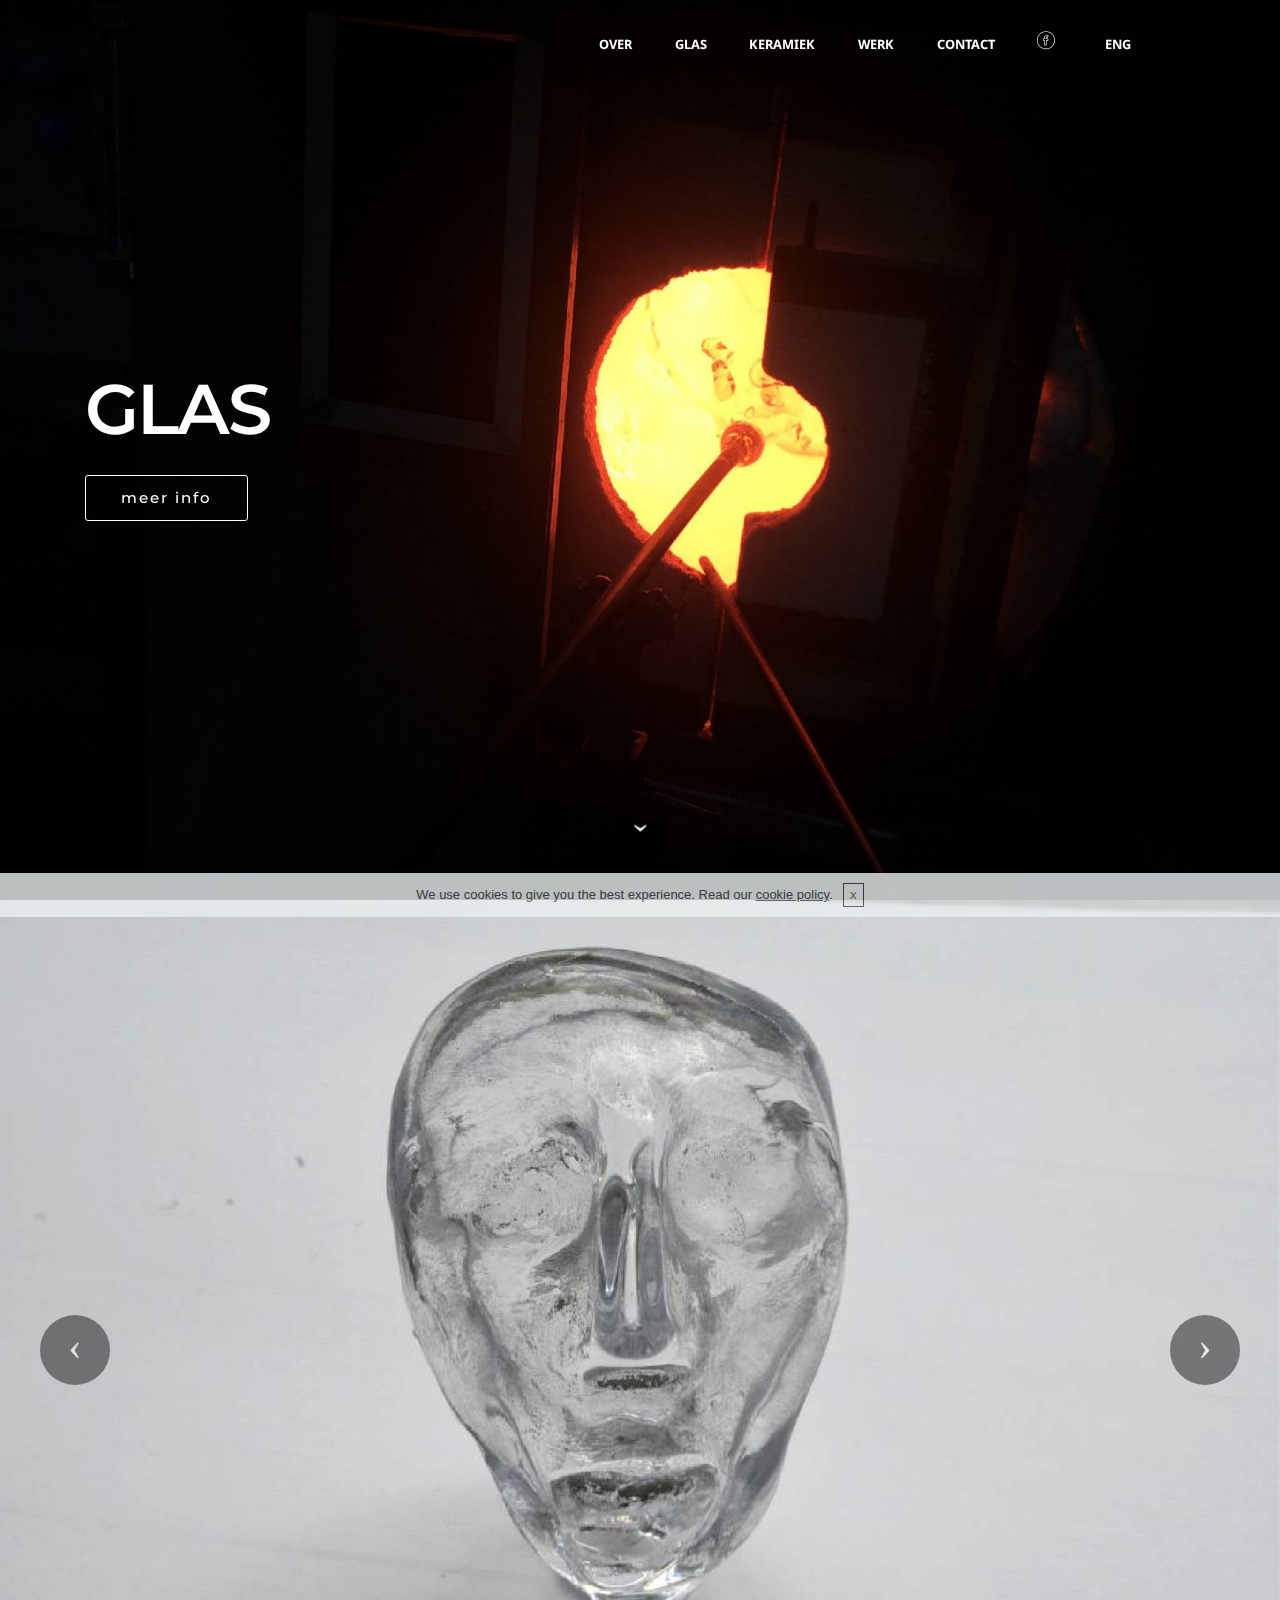
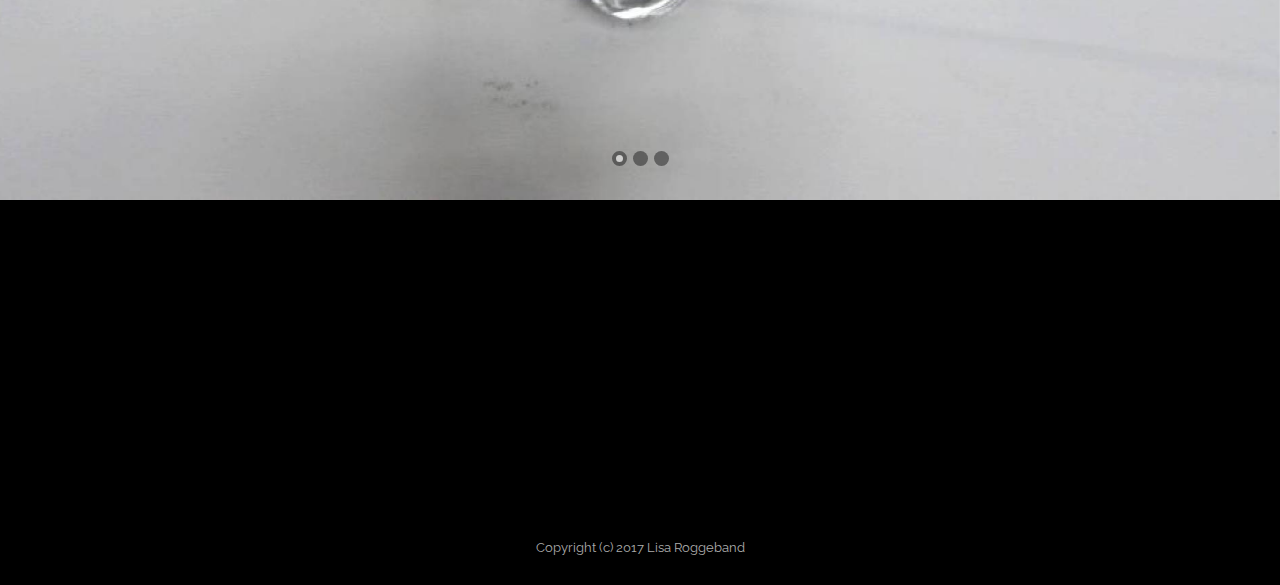
==== commit dfa3bbbe: "create github pages" ====
--- a/page1.html
+++ b/page1.html
@@ -54,7 +54,7 @@
                         <div class="hamburger-icon"></div>
                     </button>
 
-                    <ul class="nav-dropdown collapse pull-xs-right nav navbar-nav navbar-toggleable-sm" id="exCollapsingNavbar"><li class="nav-item"><a class="nav-link link" href="index.html">ABOUT</a></li><li class="nav-item"><a class="nav-link link" href="page1.html" aria-expanded="false">GLASS</a></li><li class="nav-item"><a class="nav-link link" href="page2.html" aria-expanded="false">CERAMICS</a></li><li class="nav-item"><a class="nav-link link" href="page3.html" aria-expanded="false">WORK</a></li><li class="nav-item"><a class="nav-link link" href="index.html#form1-2" aria-expanded="false">CONTACT</a></li><li class="nav-item"><a class="nav-link link" href="https://www.facebook.com/LisaRoggebandSculptures/" aria-expanded="false" target="_blank"><span class="etl-icon icon-facebook mbr-iconfont mbr-iconfont-btn"></span></a></li><li class="nav-item"><a class="nav-link link" href="https://lisarog.github.io/site07/page2.html" aria-expanded="false">NL</a></li></ul>
+                    <ul class="nav-dropdown collapse pull-xs-right nav navbar-nav navbar-toggleable-sm" id="exCollapsingNavbar"><li class="nav-item"><a class="nav-link link" href="index.html">OVER</a></li><li class="nav-item"><a class="nav-link link" href="page1.html" aria-expanded="false">GLAS</a></li><li class="nav-item"><a class="nav-link link" href="page2.html" aria-expanded="false">KERAMIEK</a></li><li class="nav-item"><a class="nav-link link" href="page3.html" aria-expanded="false">WERK</a></li><li class="nav-item"><a class="nav-link link" href="index.html#form1-2" aria-expanded="false">CONTACT</a></li><li class="nav-item"><a class="nav-link link" href="index.html#form1-2" aria-expanded="false"><span class="etl-icon icon-facebook mbr-iconfont mbr-iconfont-btn"></span></a></li><li class="nav-item"><a class="nav-link link" href="index.html#form1-2" aria-expanded="false">ENG</a></li><li class="nav-item"><a class="nav-link link" href="index.html#form1-2" aria-expanded="false"></a></li></ul>
                     <button hidden="" class="navbar-toggler navbar-close" type="button" data-toggle="collapse" data-target="#exCollapsingNavbar">
                         <div class="close-icon"></div>
                     </button>
@@ -67,7 +67,7 @@
 
 </section>
 
-<section class="engine"><a rel="external" href="https://mobirise.com">https://mobirise.com/</a></section><section class="mbr-section mbr-section-hero mbr-section-full mbr-parallax-background mbr-section-with-arrow mbr-after-navbar" id="header1-l" style="background-image: url(assets/images/img-2000x2666.jpg);">
+<section class="engine"><a rel="external" href="https://mobirise.com">Mobirise Site Builder</a></section><section class="mbr-section mbr-section-hero mbr-section-full mbr-parallax-background mbr-section-with-arrow mbr-after-navbar" id="header1-l" style="background-image: url(assets/images/img-2000x2666.jpg);">
 
     
 
@@ -77,9 +77,9 @@
             <div class="row">
                 <div class="mbr-section col-md-10">
 
-                    <h1 class="mbr-section-title display-1">GLASS</h1>
+                    <h1 class="mbr-section-title display-1">GLAS</h1>
                     
-                    <div class="mbr-section-btn"> <a class="btn btn-lg btn-white btn-white-outline" href="page1.html#slider3-q">more info<br></a></div>
+                    <div class="mbr-section-btn"> <a class="btn btn-lg btn-white btn-white-outline" href="page1.html#slider3-q">meer info<br></a></div>
                 </div>
             </div>
         </div>
@@ -163,7 +163,7 @@
     <div class="container">
         <div class="row">
             <div class="col-md-8 col-md-offset-2 text-xs-center">
-                <h3 class="mbr-section-title display-2">SHARE THIS PAGE!</h3>
+                <h3 class="mbr-section-title display-2">DEEL DEZE PAGINA!&nbsp;</h3>
                 <div>
 
                   <div class="mbr-social-likes" data-counters="false">
--- a/assets/mobirise/css/mbr-additional.css
+++ b/assets/mobirise/css/mbr-additional.css
@@ -3,8 +3,6 @@
 @import url(https://fonts.googleapis.com/css?family=Lora:400,700);
 @import url(https://fonts.googleapis.com/css?family=Raleway:400,300,700);
 @import url(https://fonts.googleapis.com/css?family=Open+Sans:400,300,700);
-
-
 
 
 
@@ -479,17 +477,6 @@
 #menu-1 .dropdown-item[aria-expanded="true"] {
   color: #c0a375!important;
 }
-#header5-0 .mbr-section-title {
-  color: #ffffff;
-  text-align: left;
-  font-family: 'Noto Sans', sans-serif;
-  font-size: 60px;
-}
-#header5-0 .mbr-section-lead {
-  color: #ffffff;
-  text-align: left;
-  font-family: 'Noto Sans', sans-serif;
-}
 #form1-2 .form-control-label {
   color: #232323;
 }
